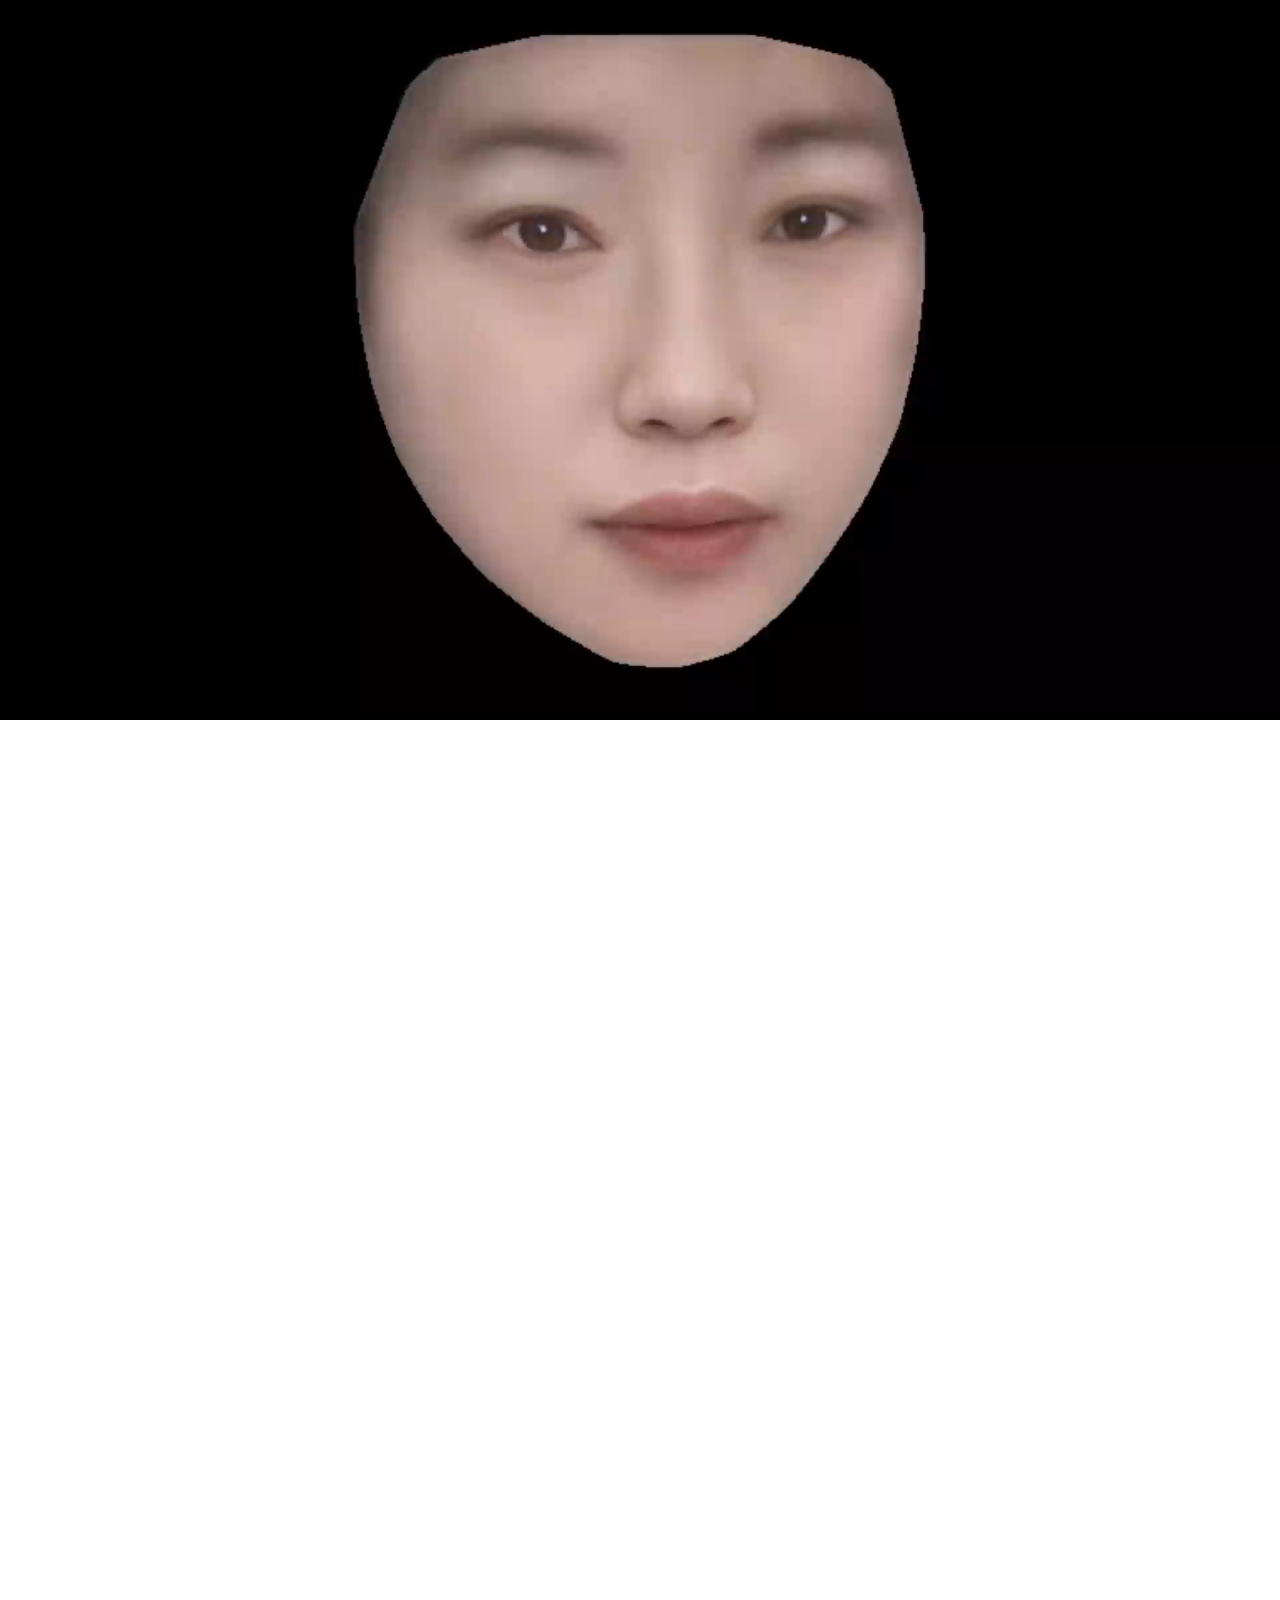
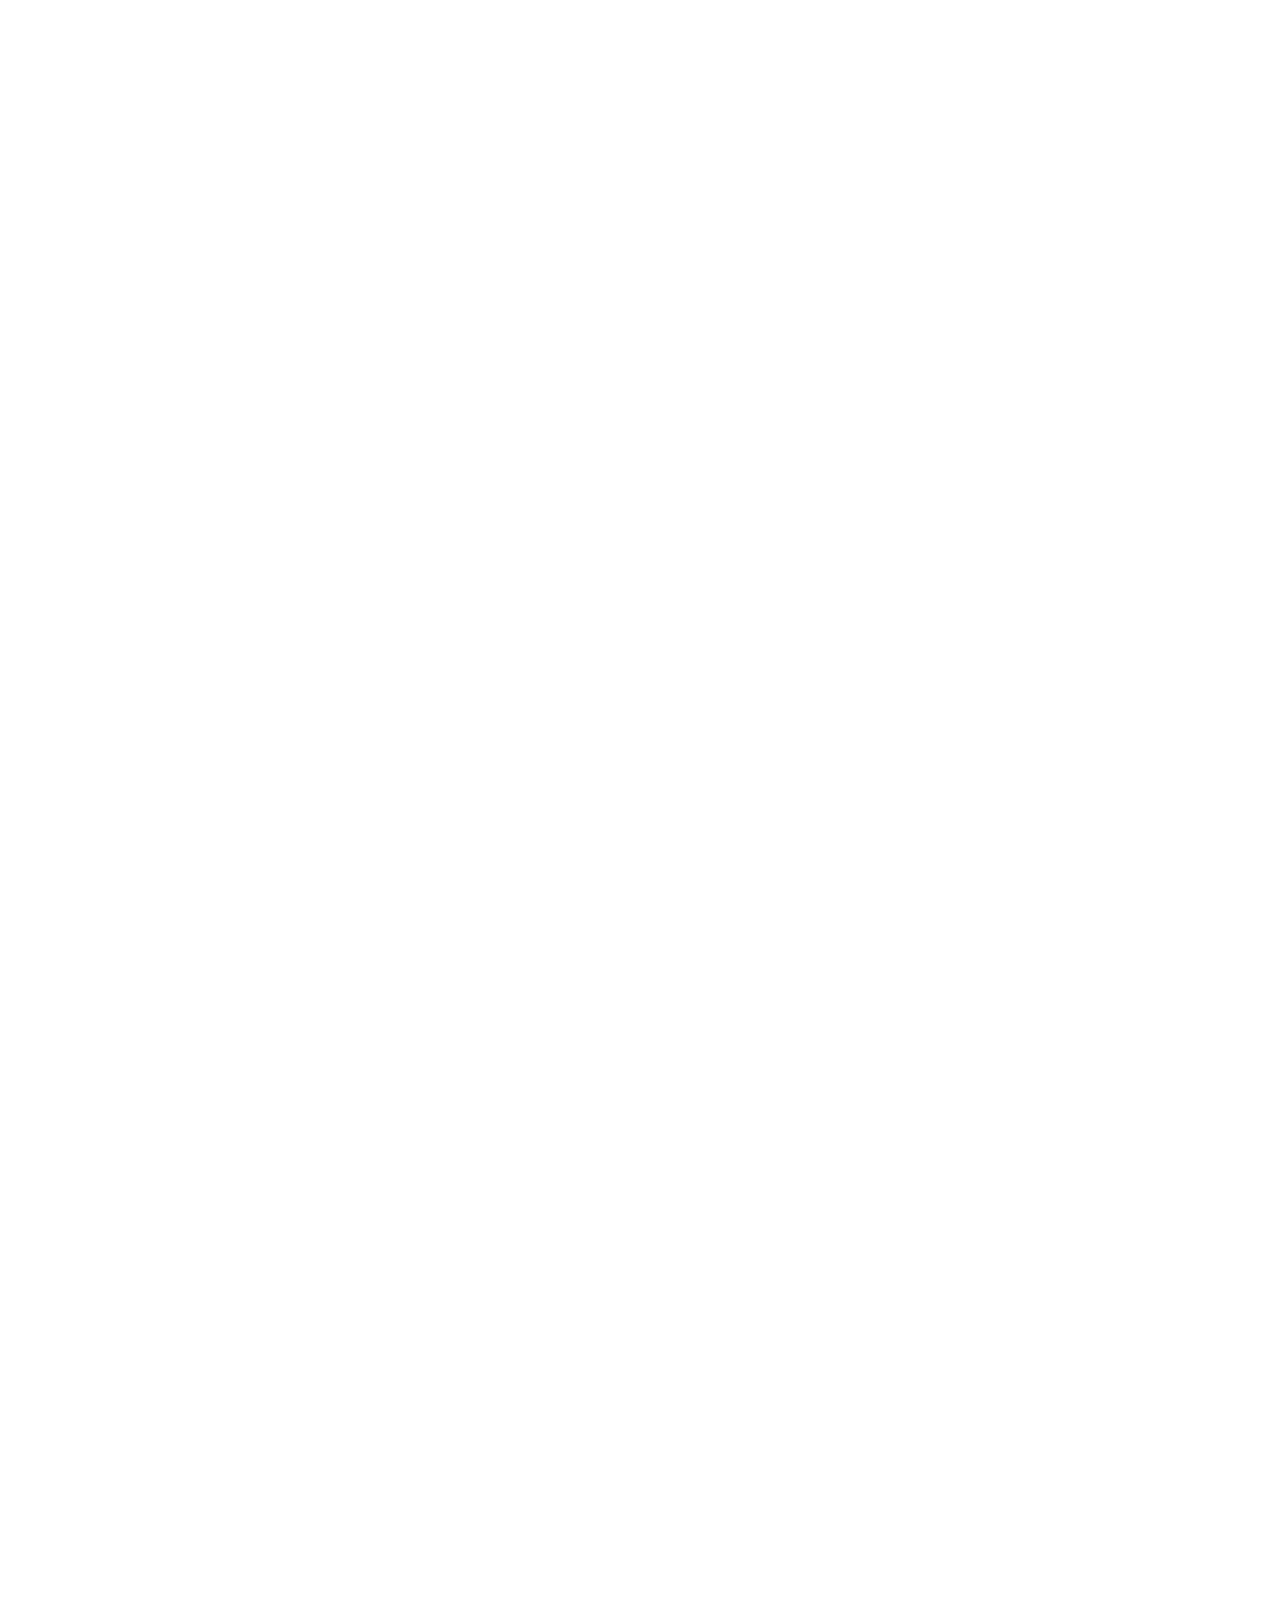
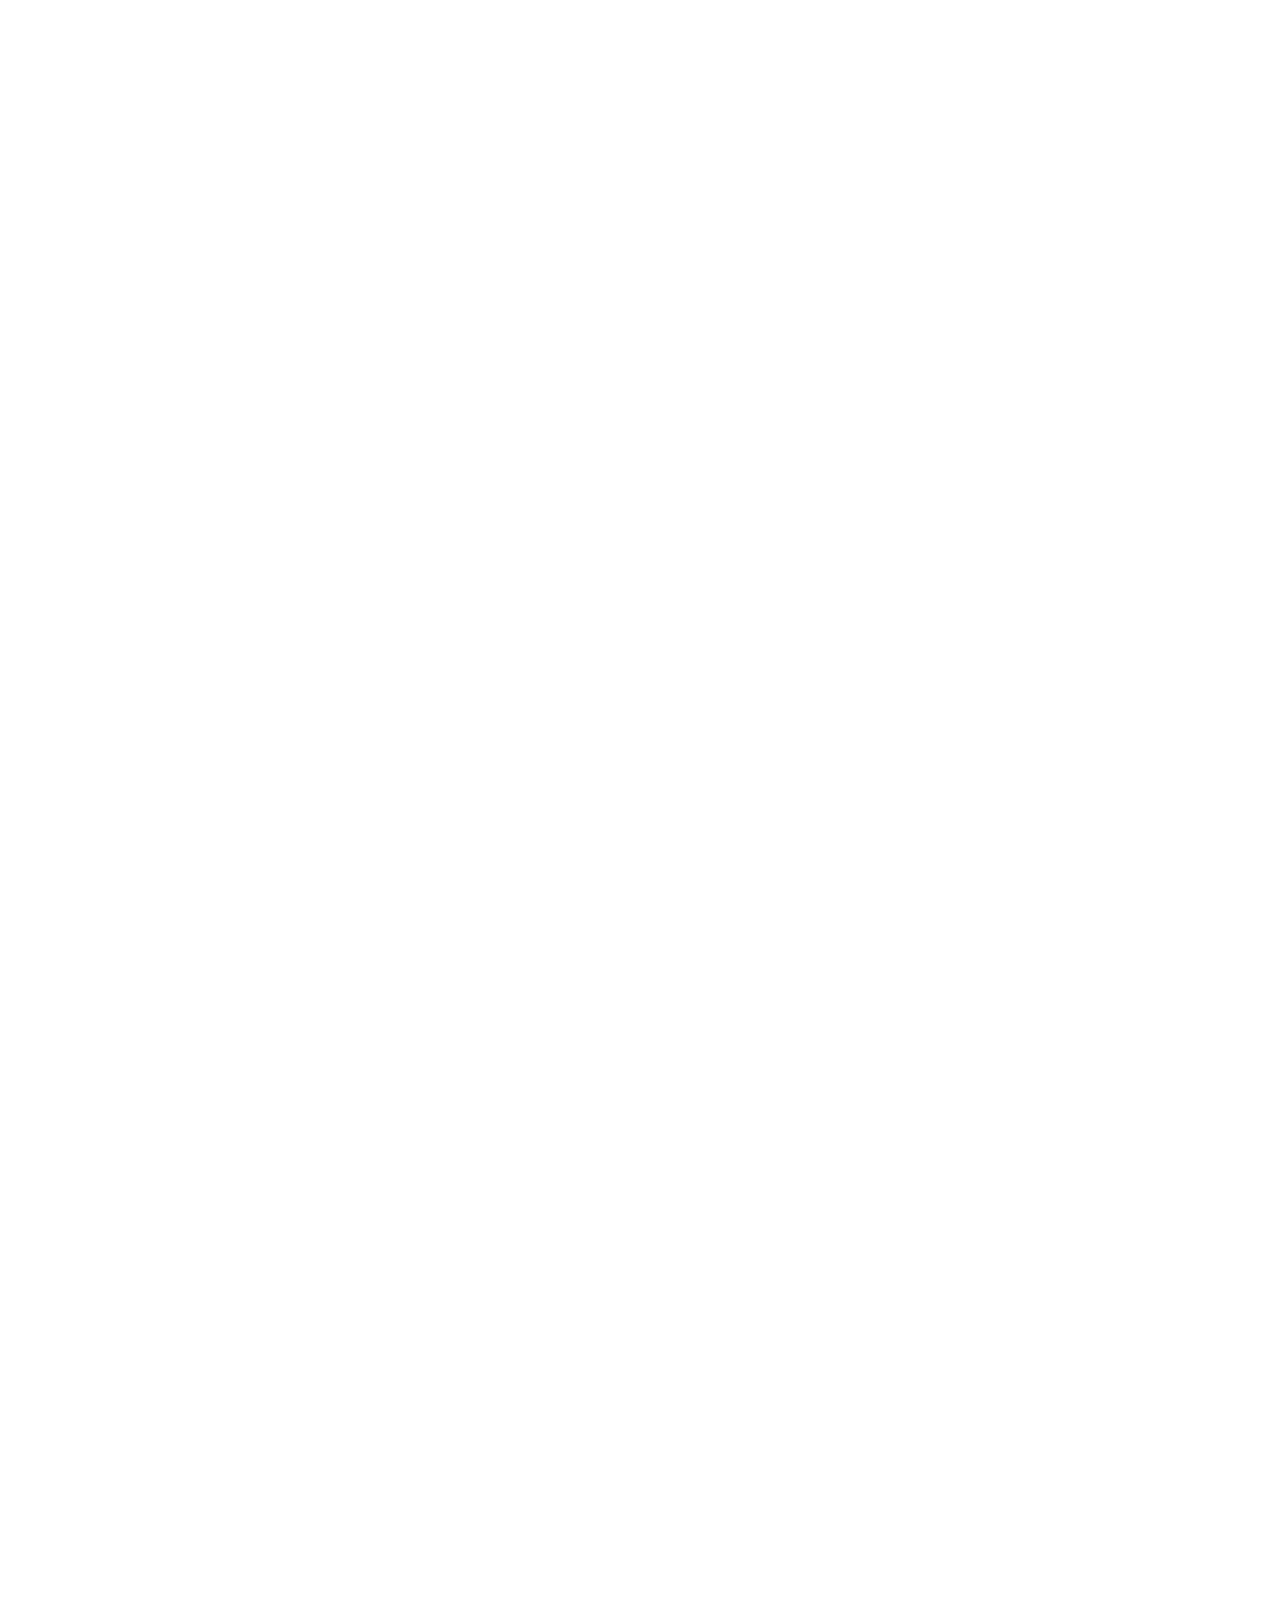
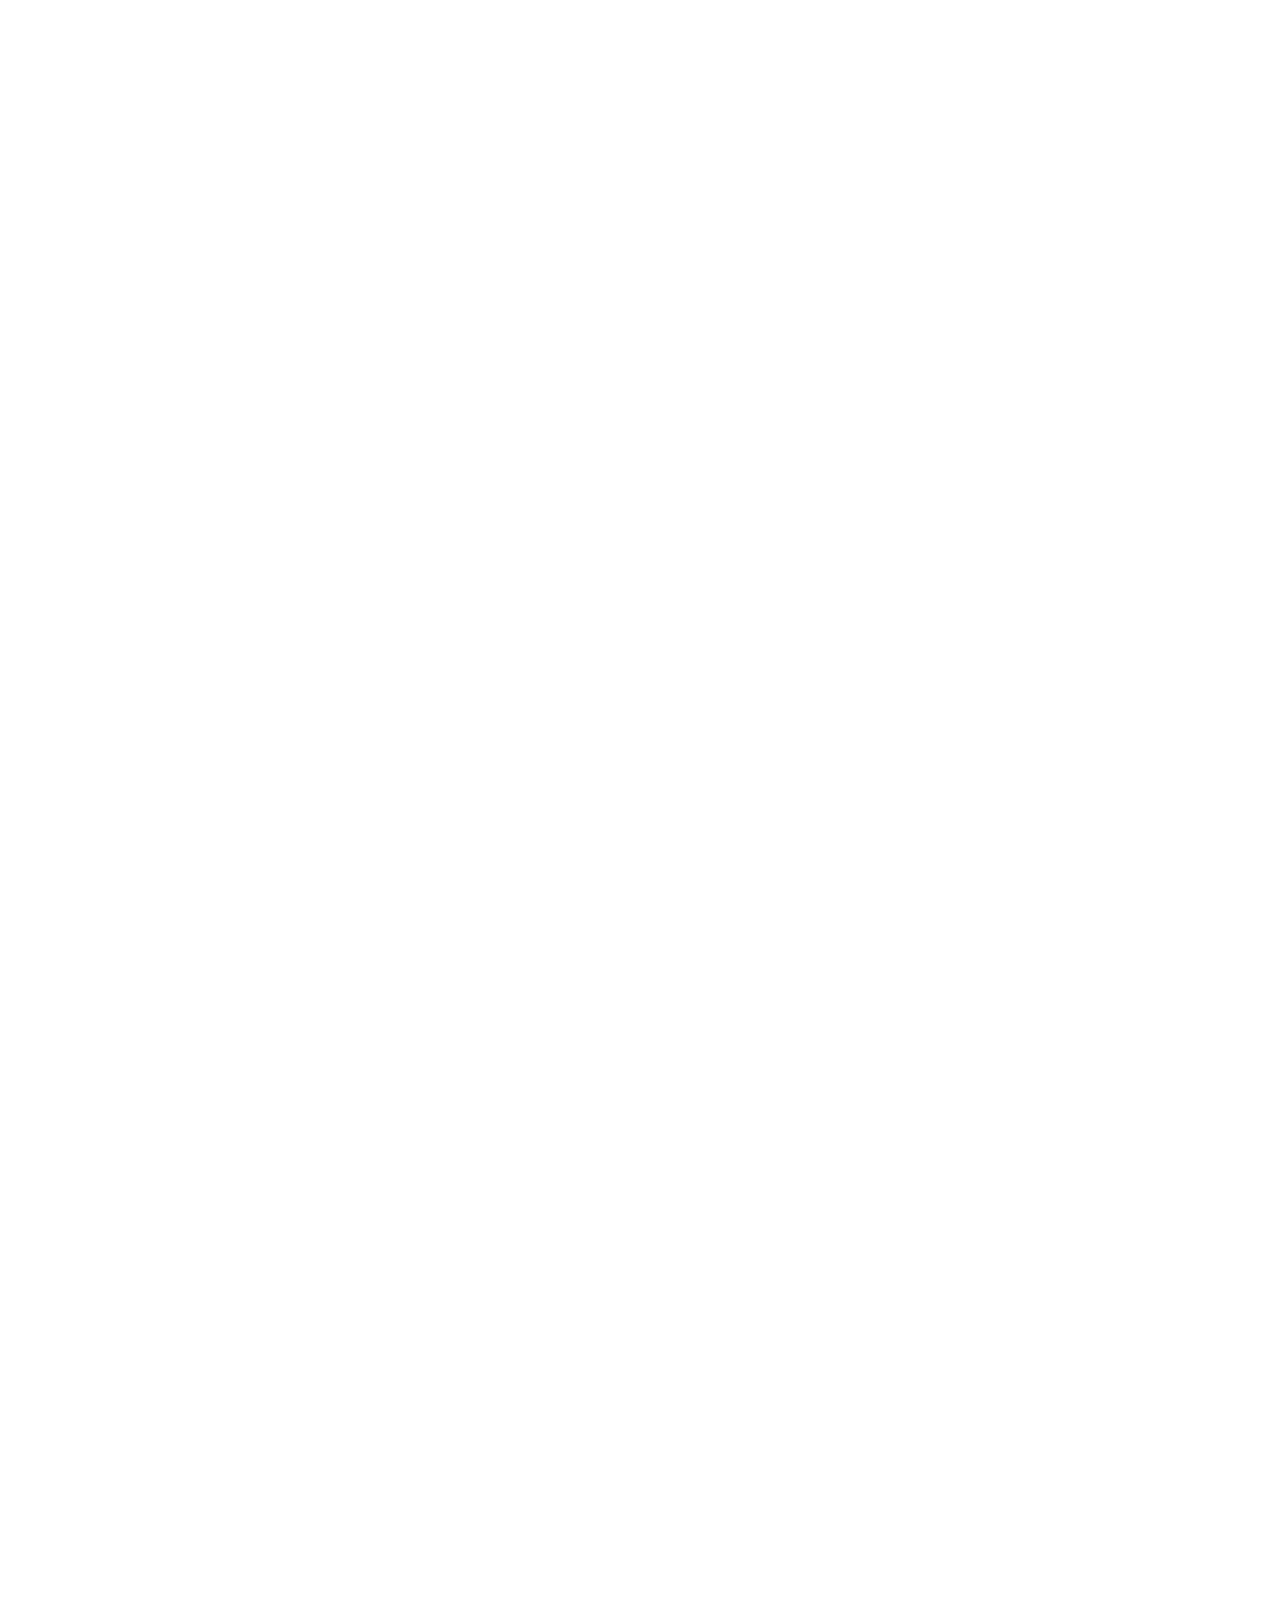
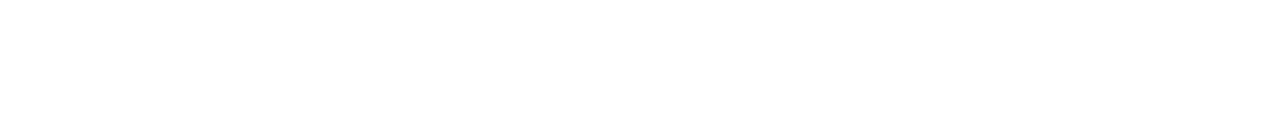
==== 2dvideoviewer.html @ 5faf3e52 "create new project" ====
﻿<!DOCTYPE html>

<html lang="en" xmlns="http://www.w3.org/1999/xhtml">
<head>
    <meta charset="UTF-8">
    <style>
        
        #set-height {
            display: block;
        }

        #v0 {
            position: fixed;
            top: 0;
            left: 0;
            width: 100%;
        }

        /* Hiding scrollbar for IE, Edge and Firefox */
        #v0 {
          
        }

        /* Hiding scrollbar for Chrome, Safari and Opera */
        p font-family helvetica {
            font-size: 24px;
        }

        body {
            scrollbar-width: none; /* Firefox */
            -ms-overflow-style: none; /* IE and Edge */
        }
        body::-webkit-scrollbar {
            display: none;
        }
    </style>

    <script>
        window.console = window.console || function (t) { };
    </script>
    <script>
        if (document.location.search.match(/type=embed/gi)) {
            window.parent.postMessage("resize", "*");
        }
    </script>


</head>
<body translate="no">
    <div id="set-height" style="height: 8357px; overflow: hidden; overflow-x: hidden; overflow-Y: hidden;"></div>
    <p id="time"></p>
    <video id="v0" tabindex="0" autobuffer="autobuffer" preload="preload">
        <source type="video/mp4; codecs=&quot;avc1.42E01E, mp4a.40.2&quot;" src="video/Remap.mp4">
    </video>



    <script src="https://cpwebassets.codepen.io/assets/common/stopExecutionOnTimeout-2c7831bb44f98c1391d6a4ffda0e1fd302503391ca806e7fcc7b9b87197aec26.js"></script>


    <script id="rendered-js">
        var frameNumber = 0, // start video at frame 0
            // lower numbers = faster playback
            playbackConst = 500,
            // get page height from video duration
            setHeight = document.getElementById("set-height"),
            // select video element
            vid = document.getElementById('v0');

        // dynamically set the page height according to video length
        vid.addEventListener('loadedmetadata', function () {
            setHeight.style.height = Math.floor(vid.duration) * playbackConst + "px";
        });

        // Use requestAnimationFrame for smooth playback
        function scrollPlay() {
            var renderLoop = function () {
                requestAnimationFrame(function () {
                    vid.currentTime = window.pageYOffset / playbackConst;
                    renderLoop();
                });
            };
            renderLoop();

            //var frameNumber = window.pageYOffset / playbackConst;
            //vid.currentTime = frameNumber;
            //window.requestAnimationFrame(scrollPlay);
        }

        window.requestAnimationFrame(scrollPlay);
                //# sourceURL=pen.js
    </script>

</body>
</html>
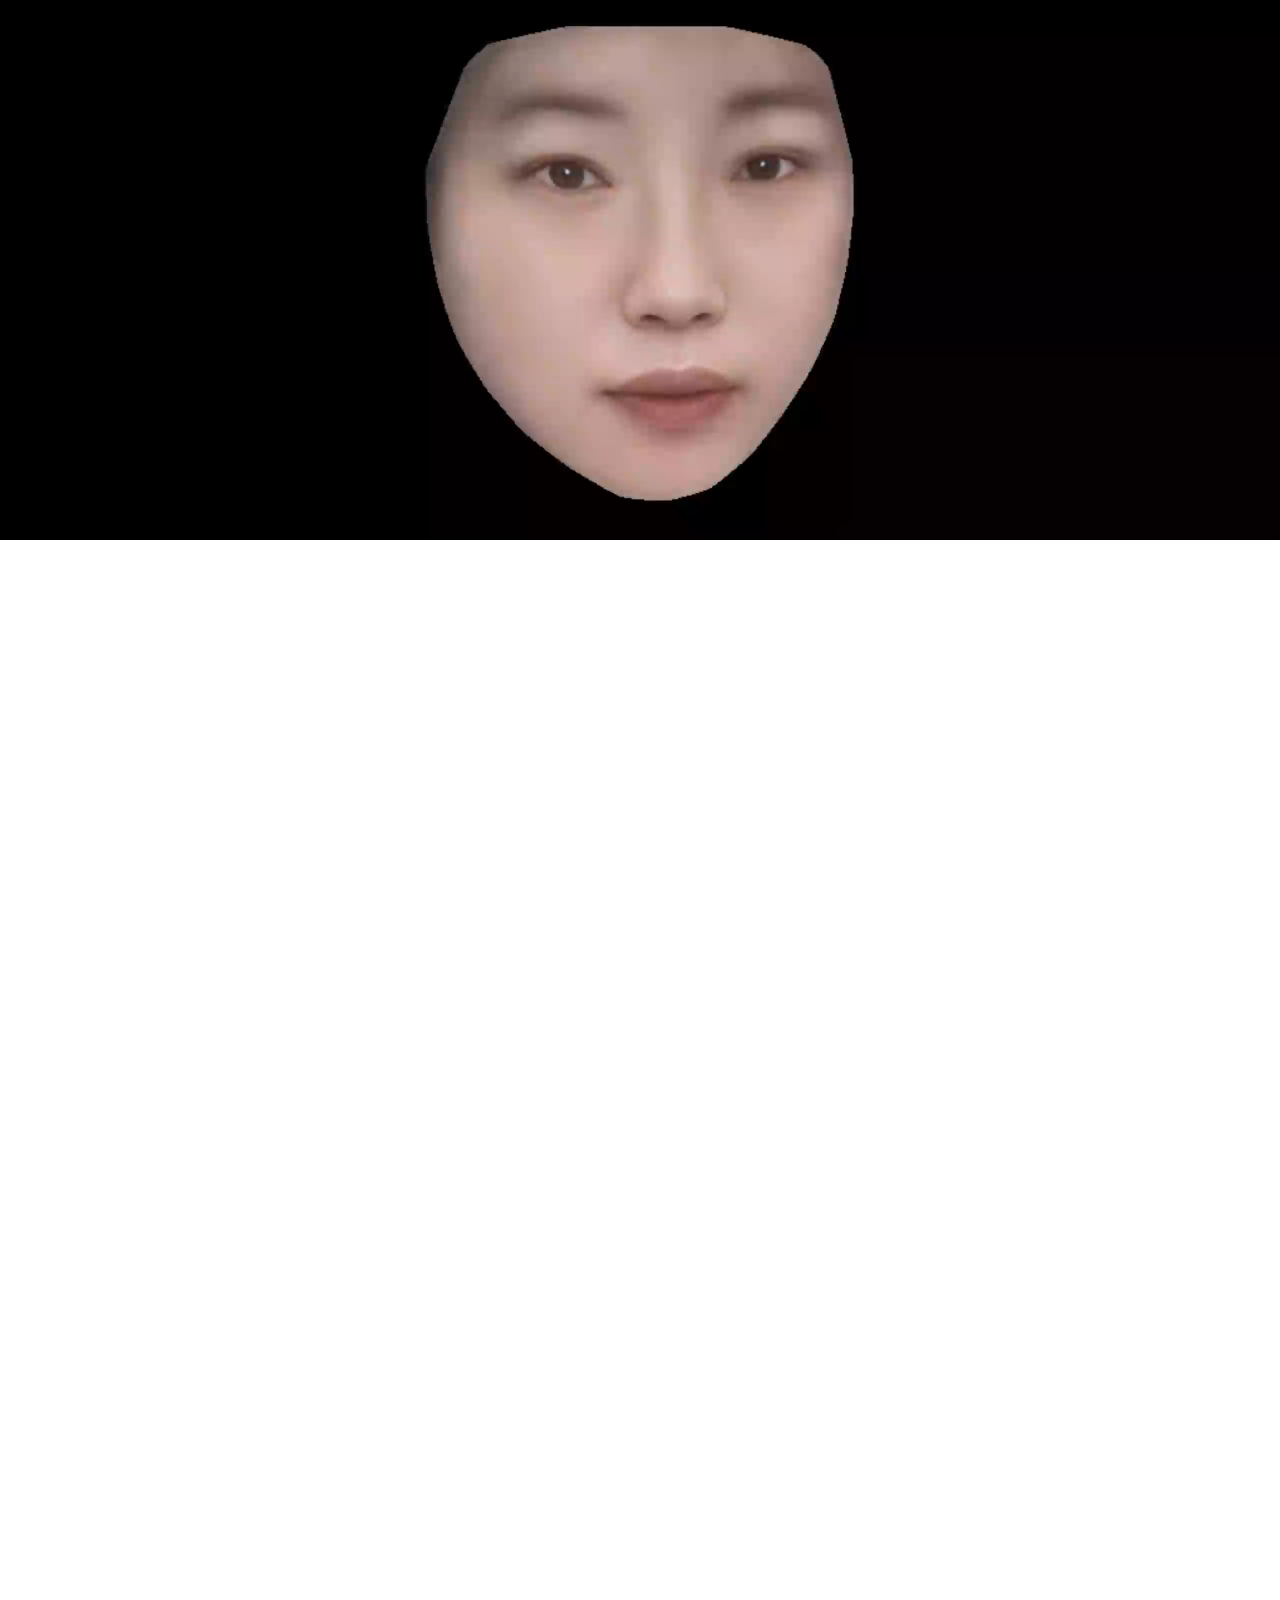
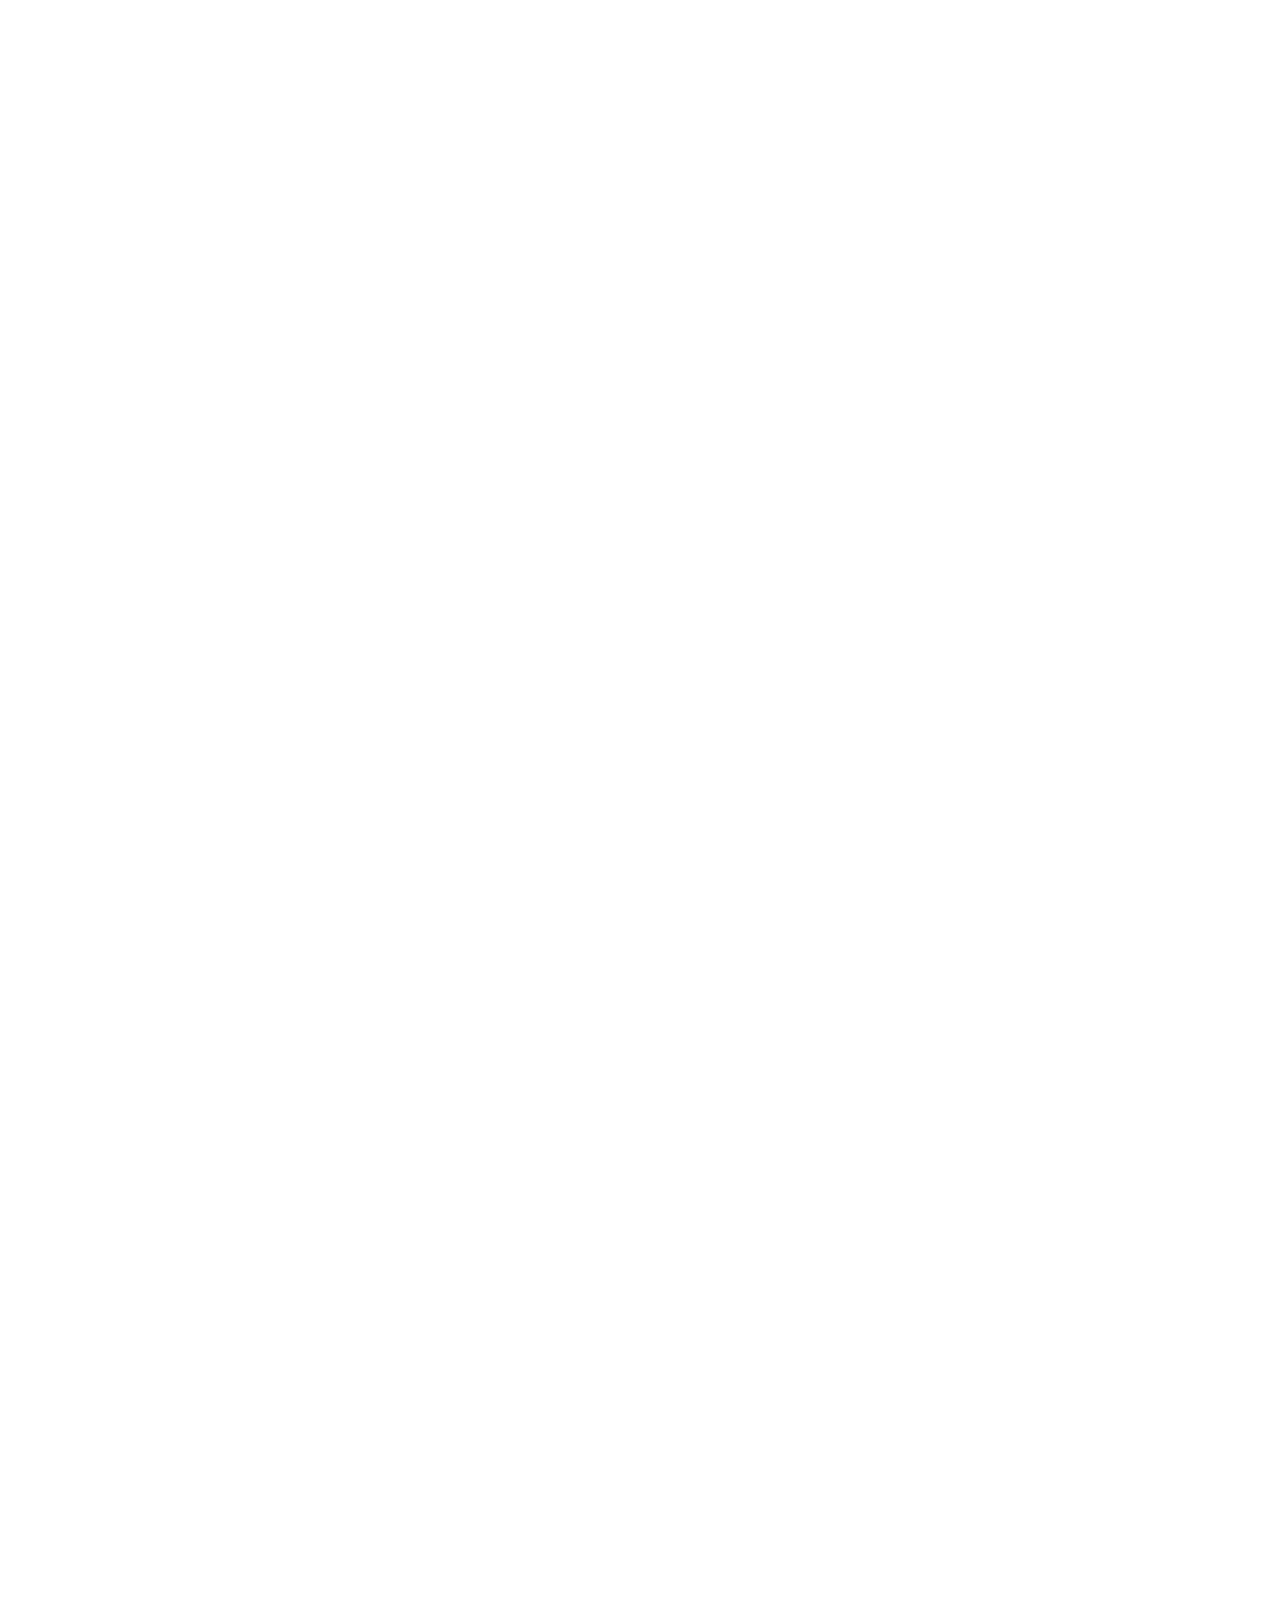
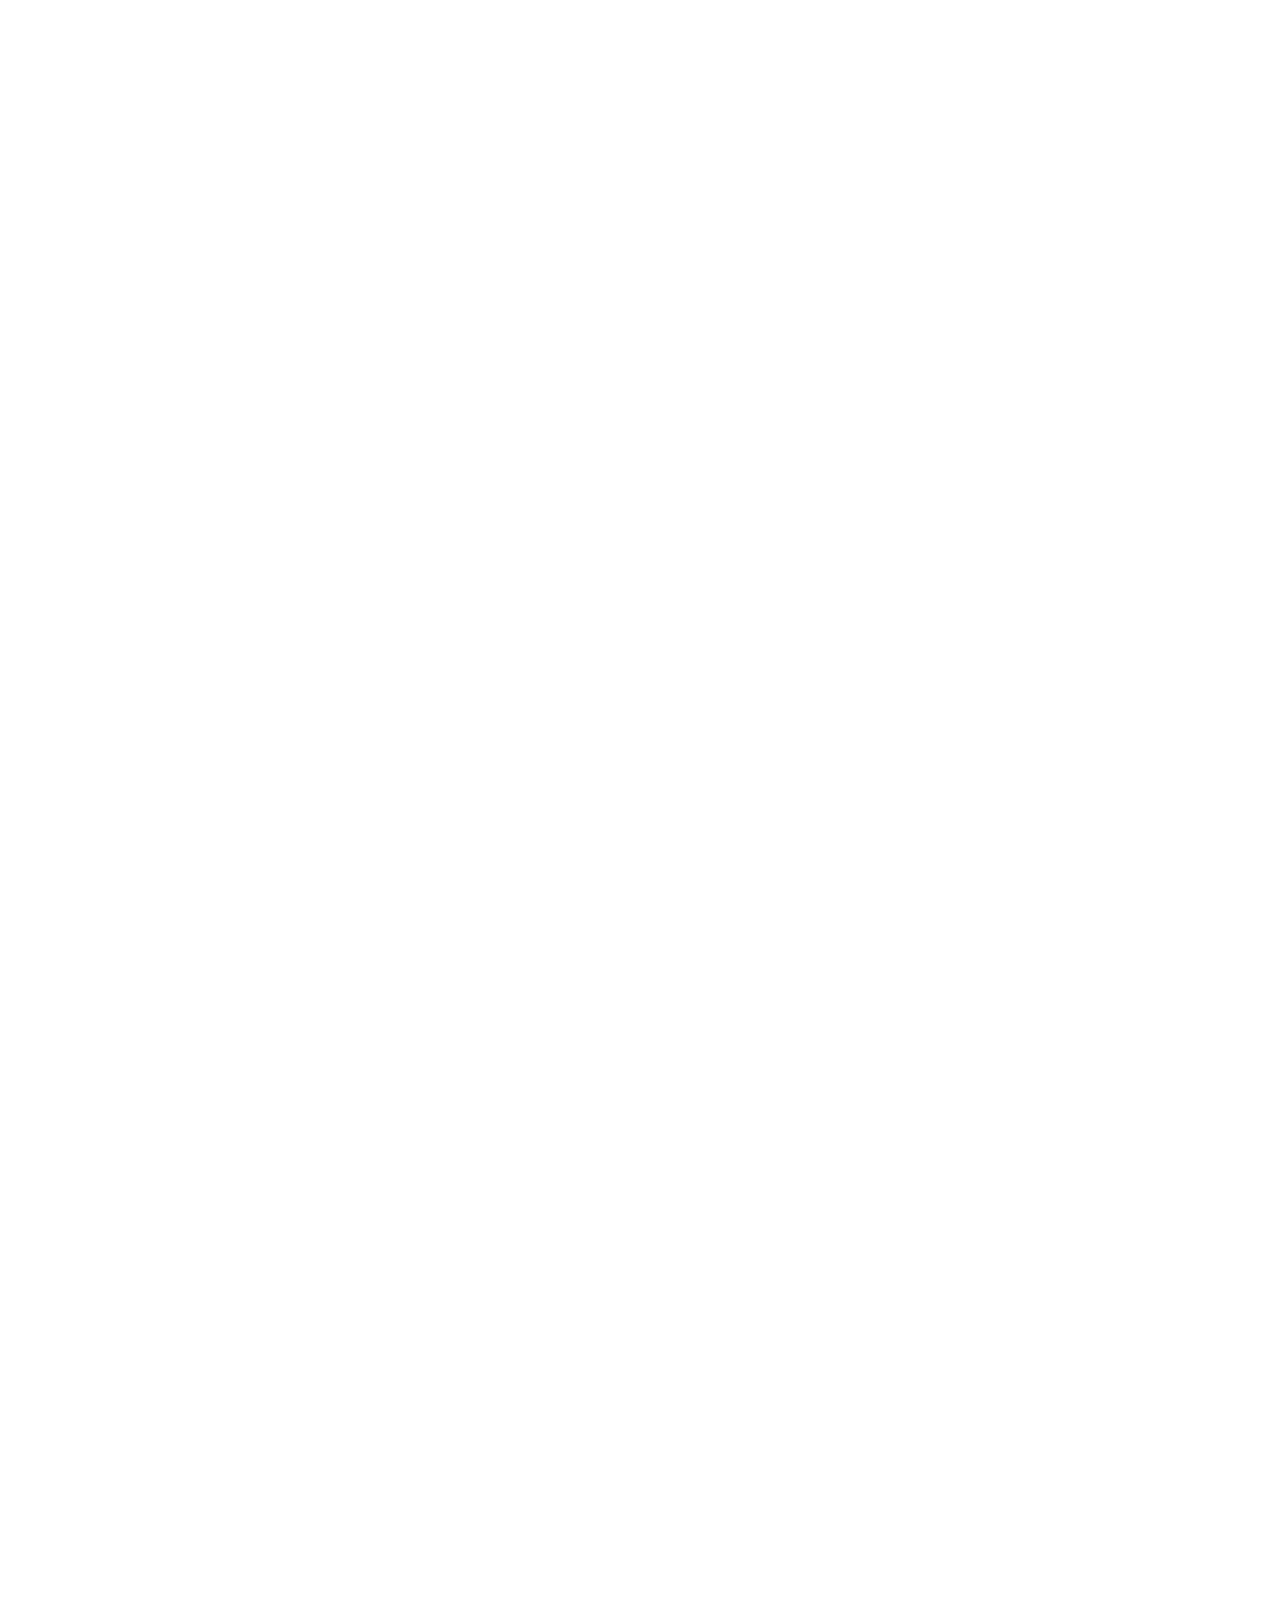
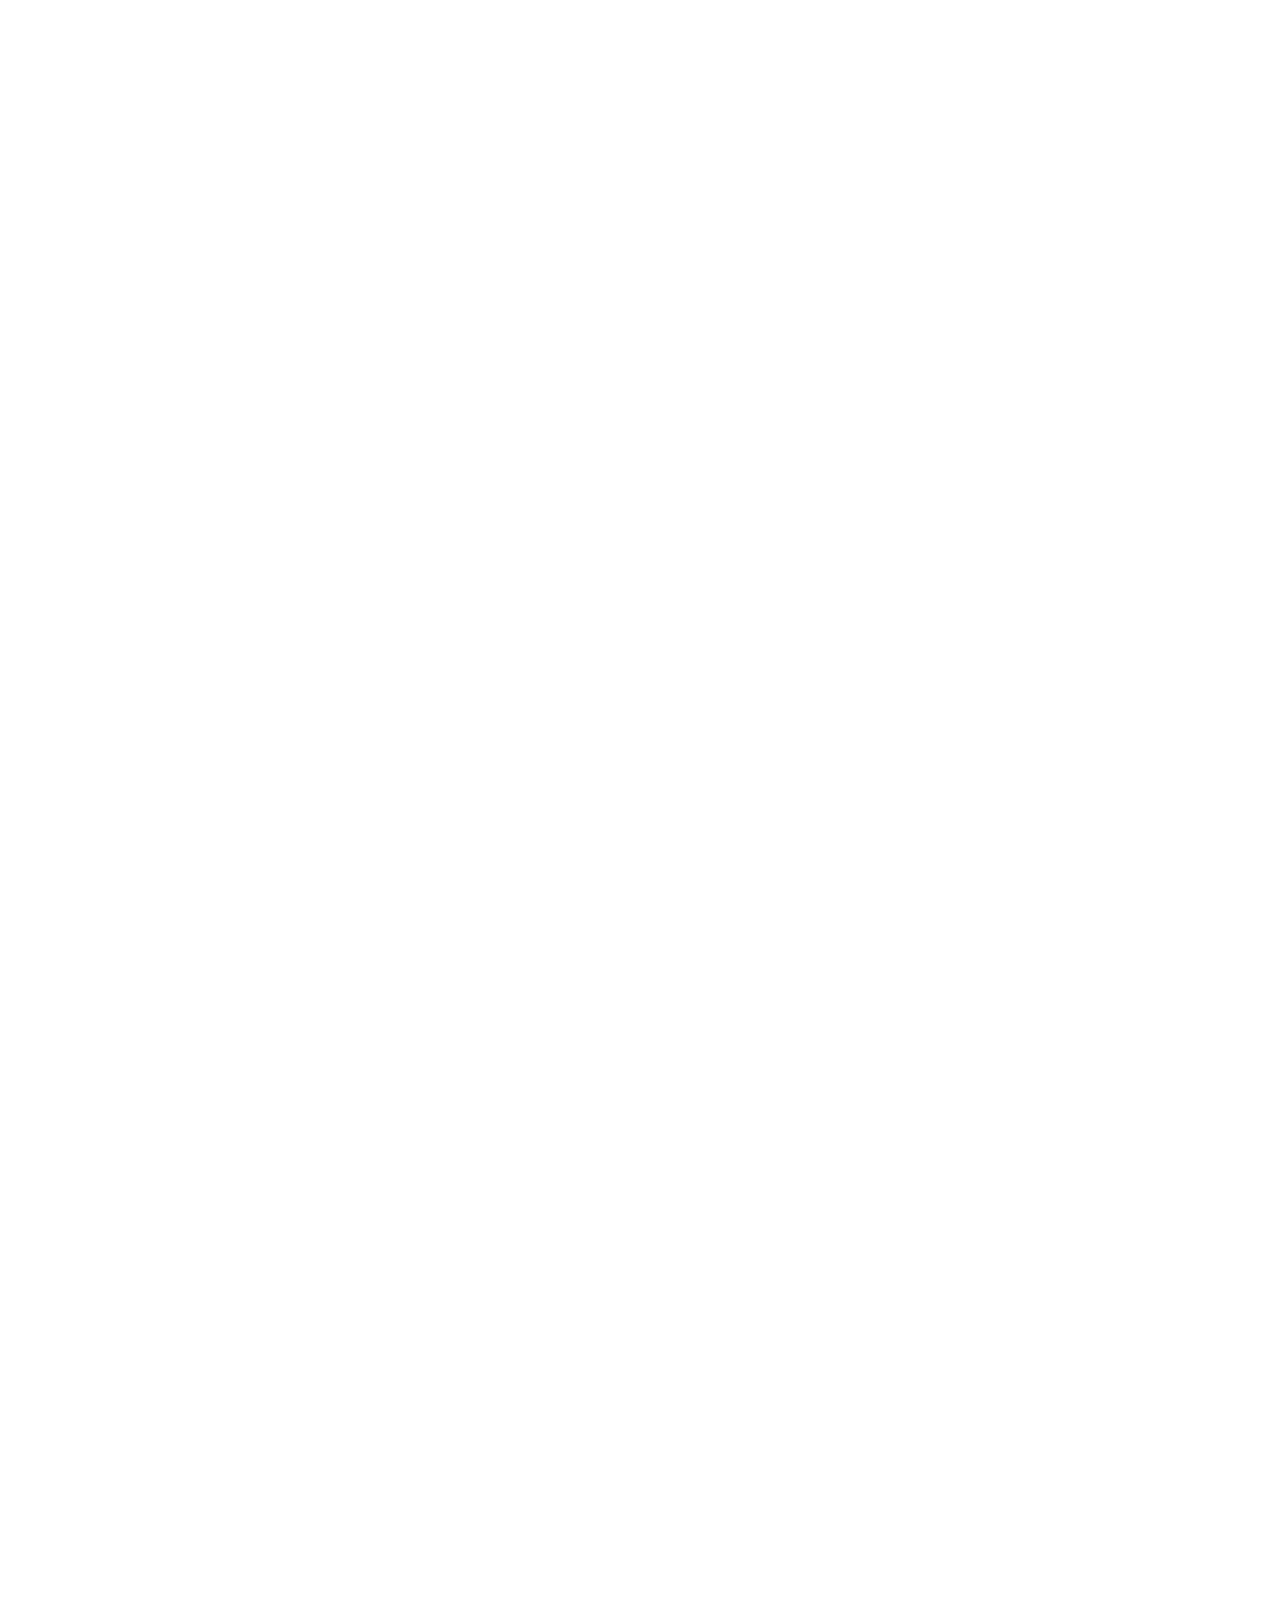
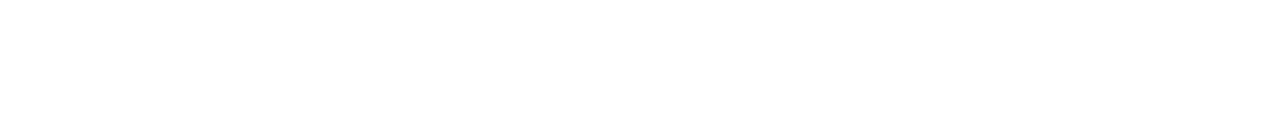
==== commit 65862fee: "modifying" ====
--- a/2dvideoviewer.html
+++ b/2dvideoviewer.html
@@ -50,7 +50,7 @@
     <div id="set-height" style="height: 8357px; overflow: hidden; overflow-x: hidden; overflow-Y: hidden;"></div>
     <p id="time"></p>
     <video id="v0" tabindex="0" autobuffer="autobuffer" preload="preload">
-        <source type="video/mp4; codecs=&quot;avc1.42E01E, mp4a.40.2&quot;" src="video/Remap.mp4">
+        <source type="video/mp4; codecs=&quot;avc1.42E01E, mp4a.40.2&quot;" src="video/Remap1.mp4">
     </video>
 
 
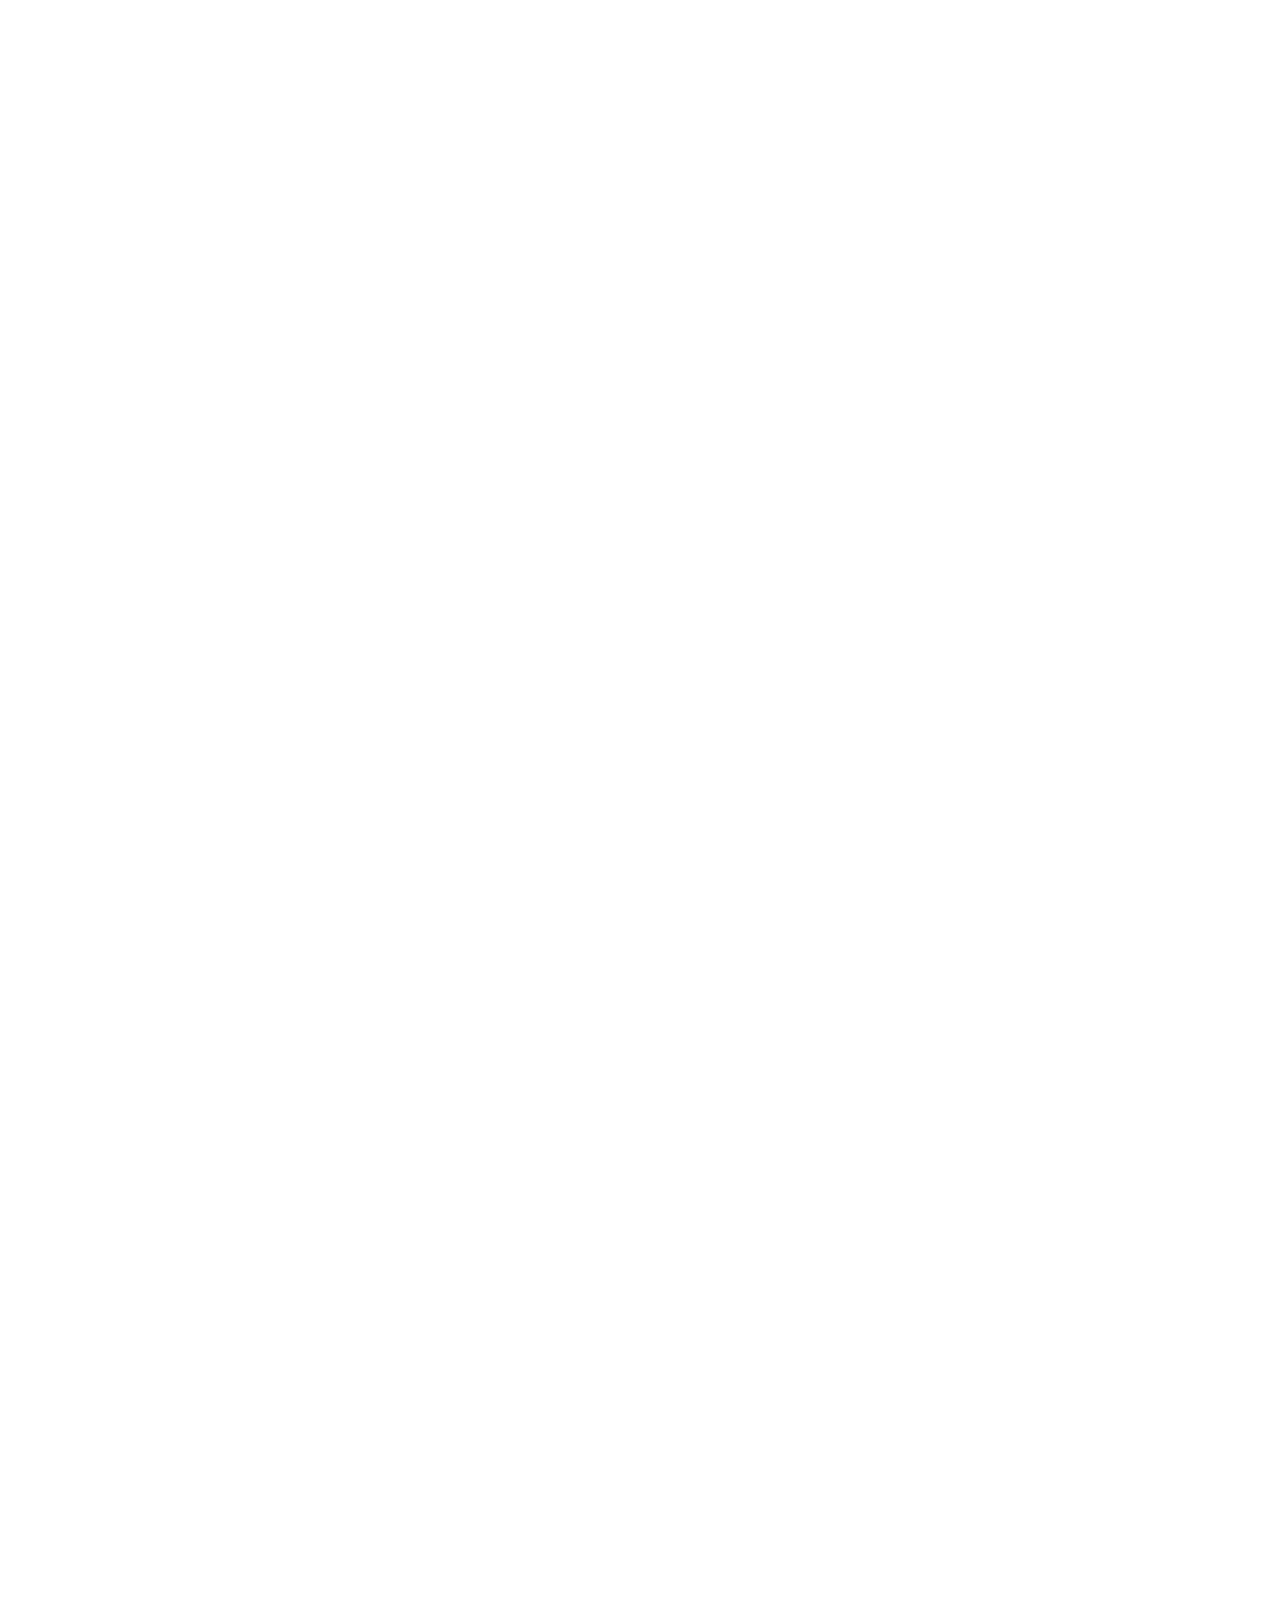
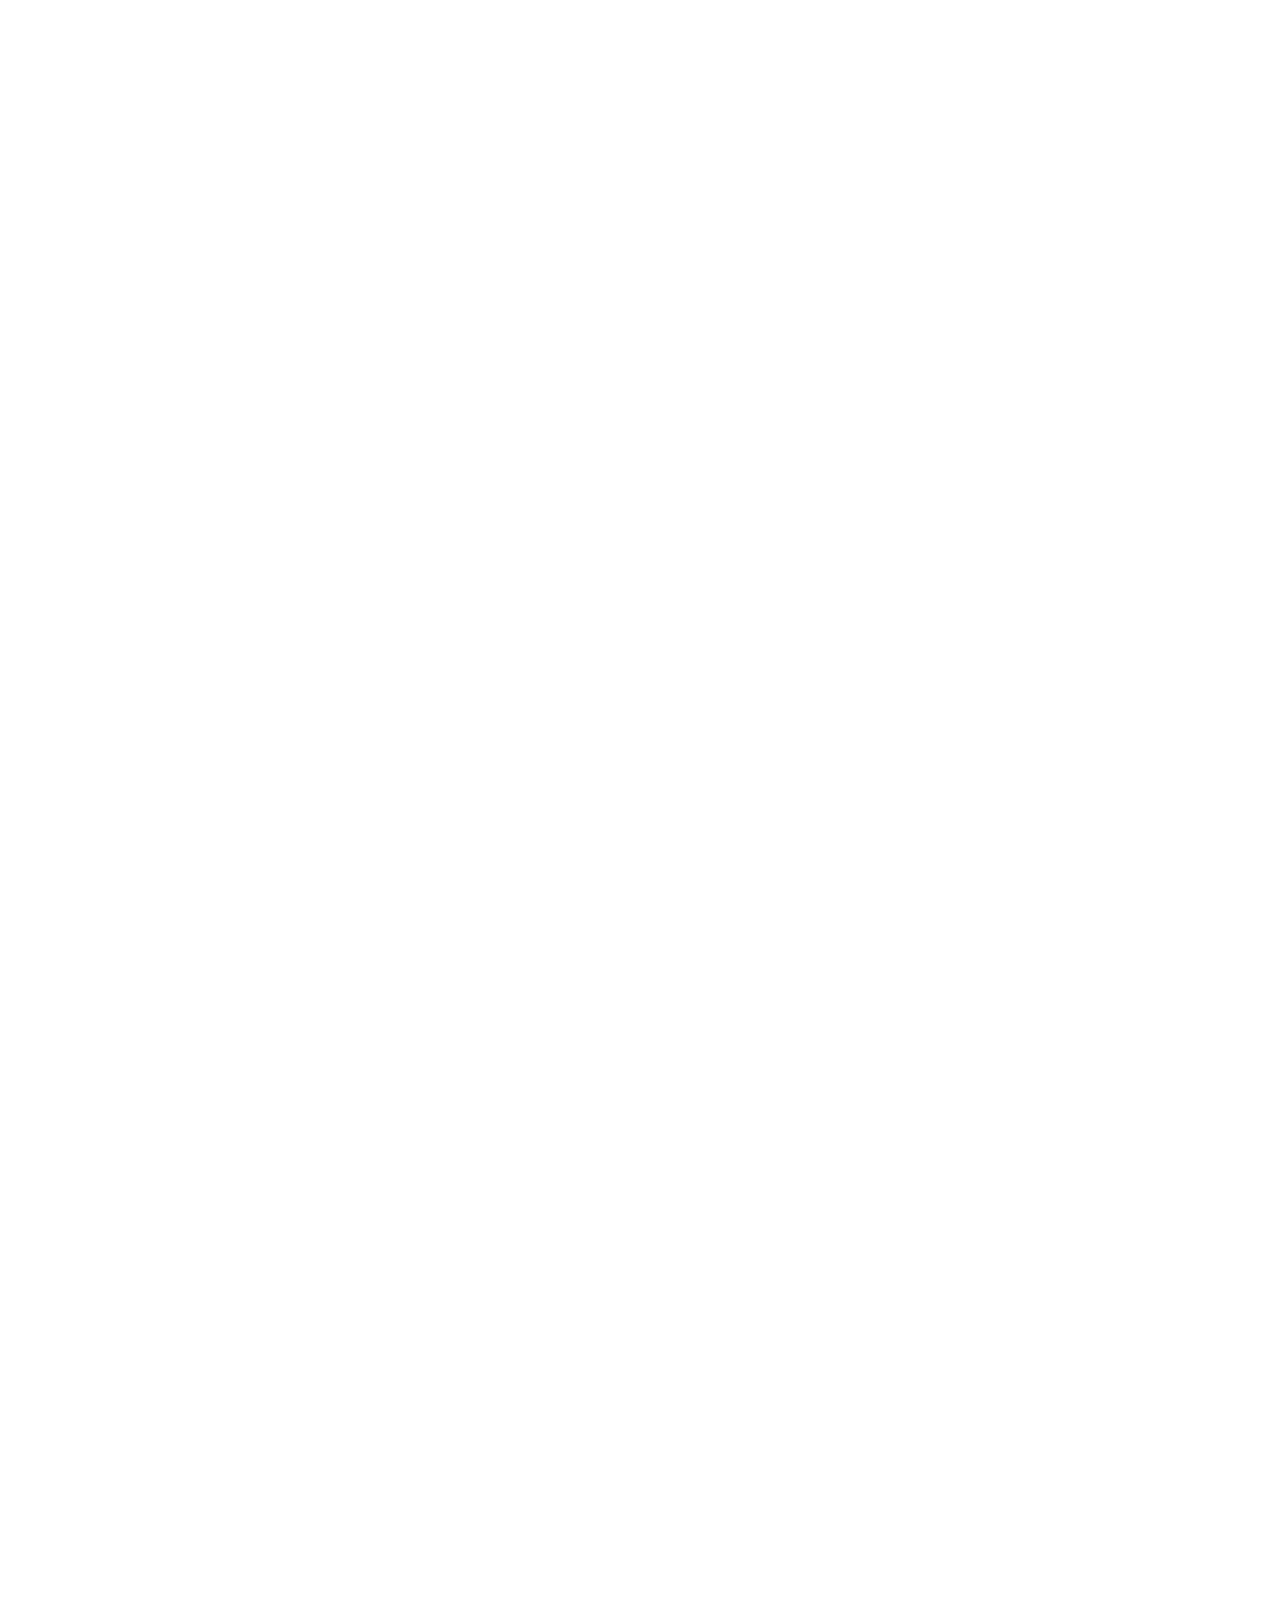
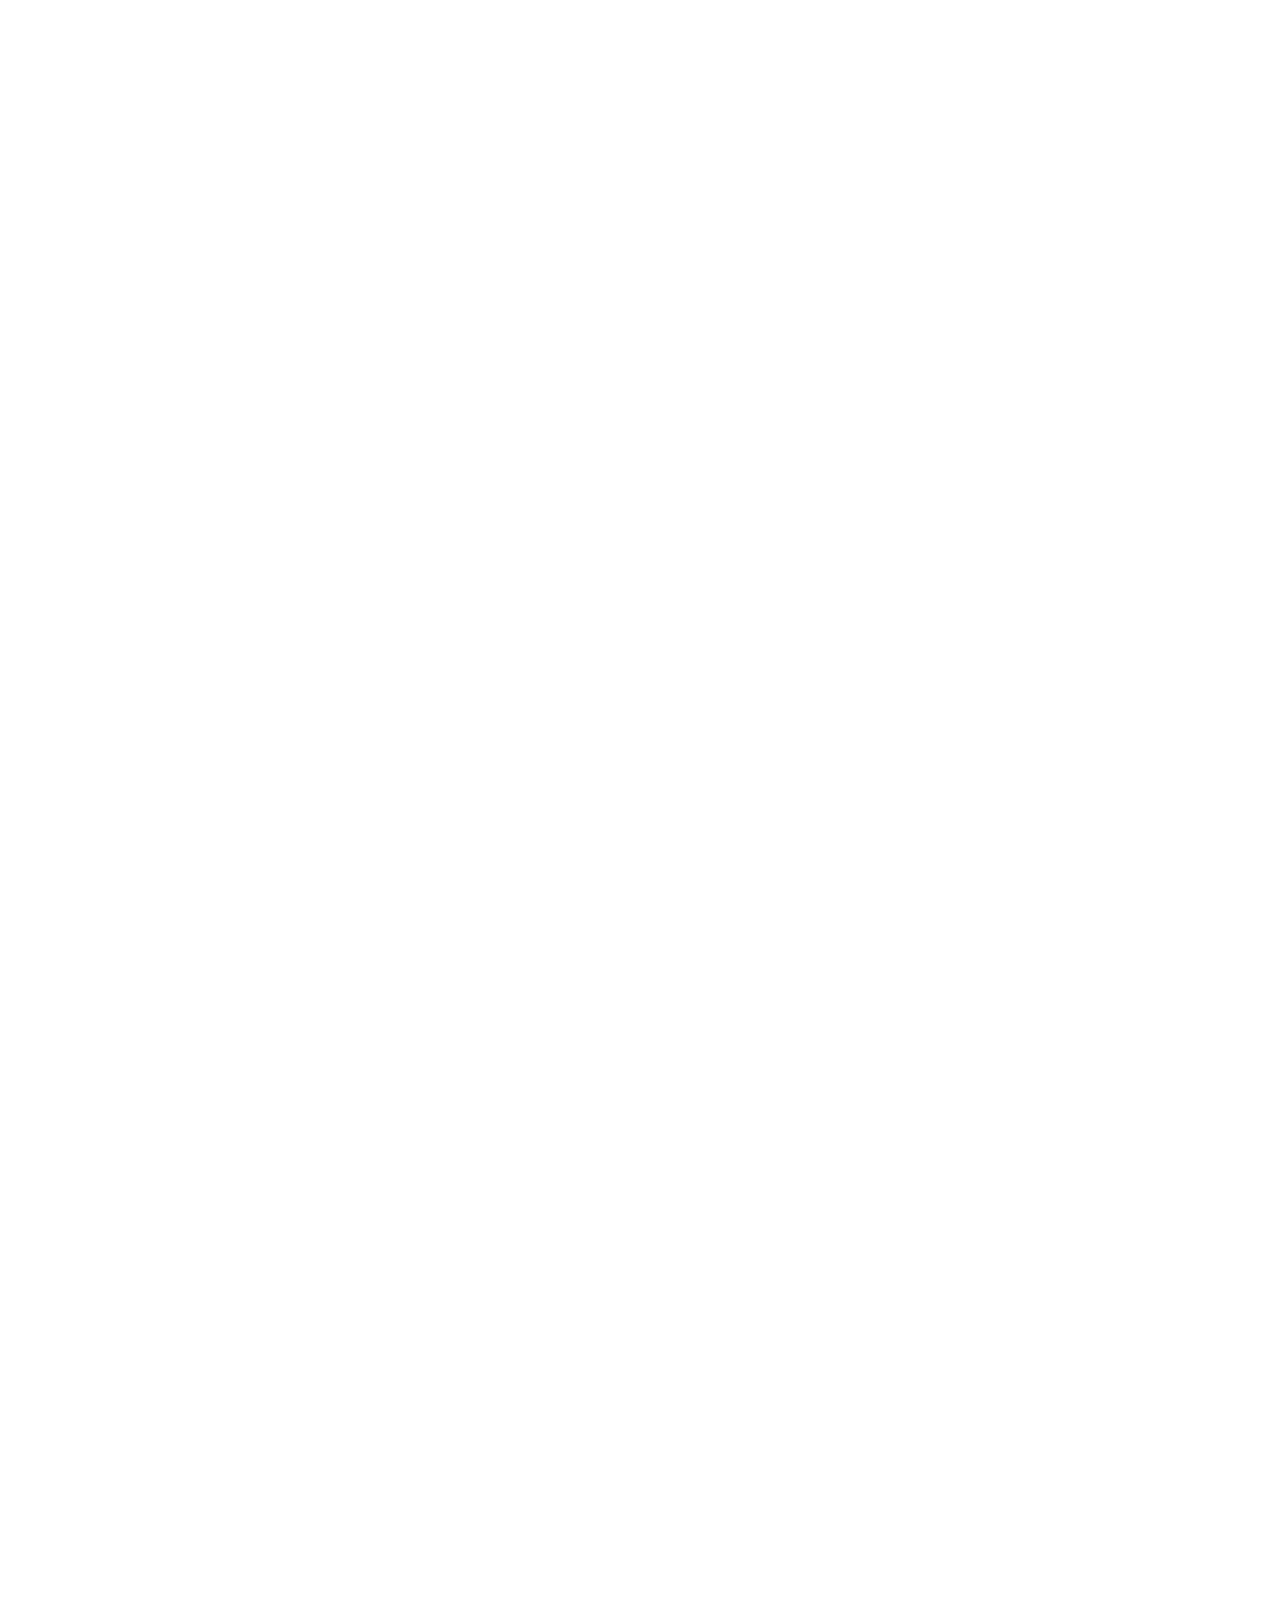
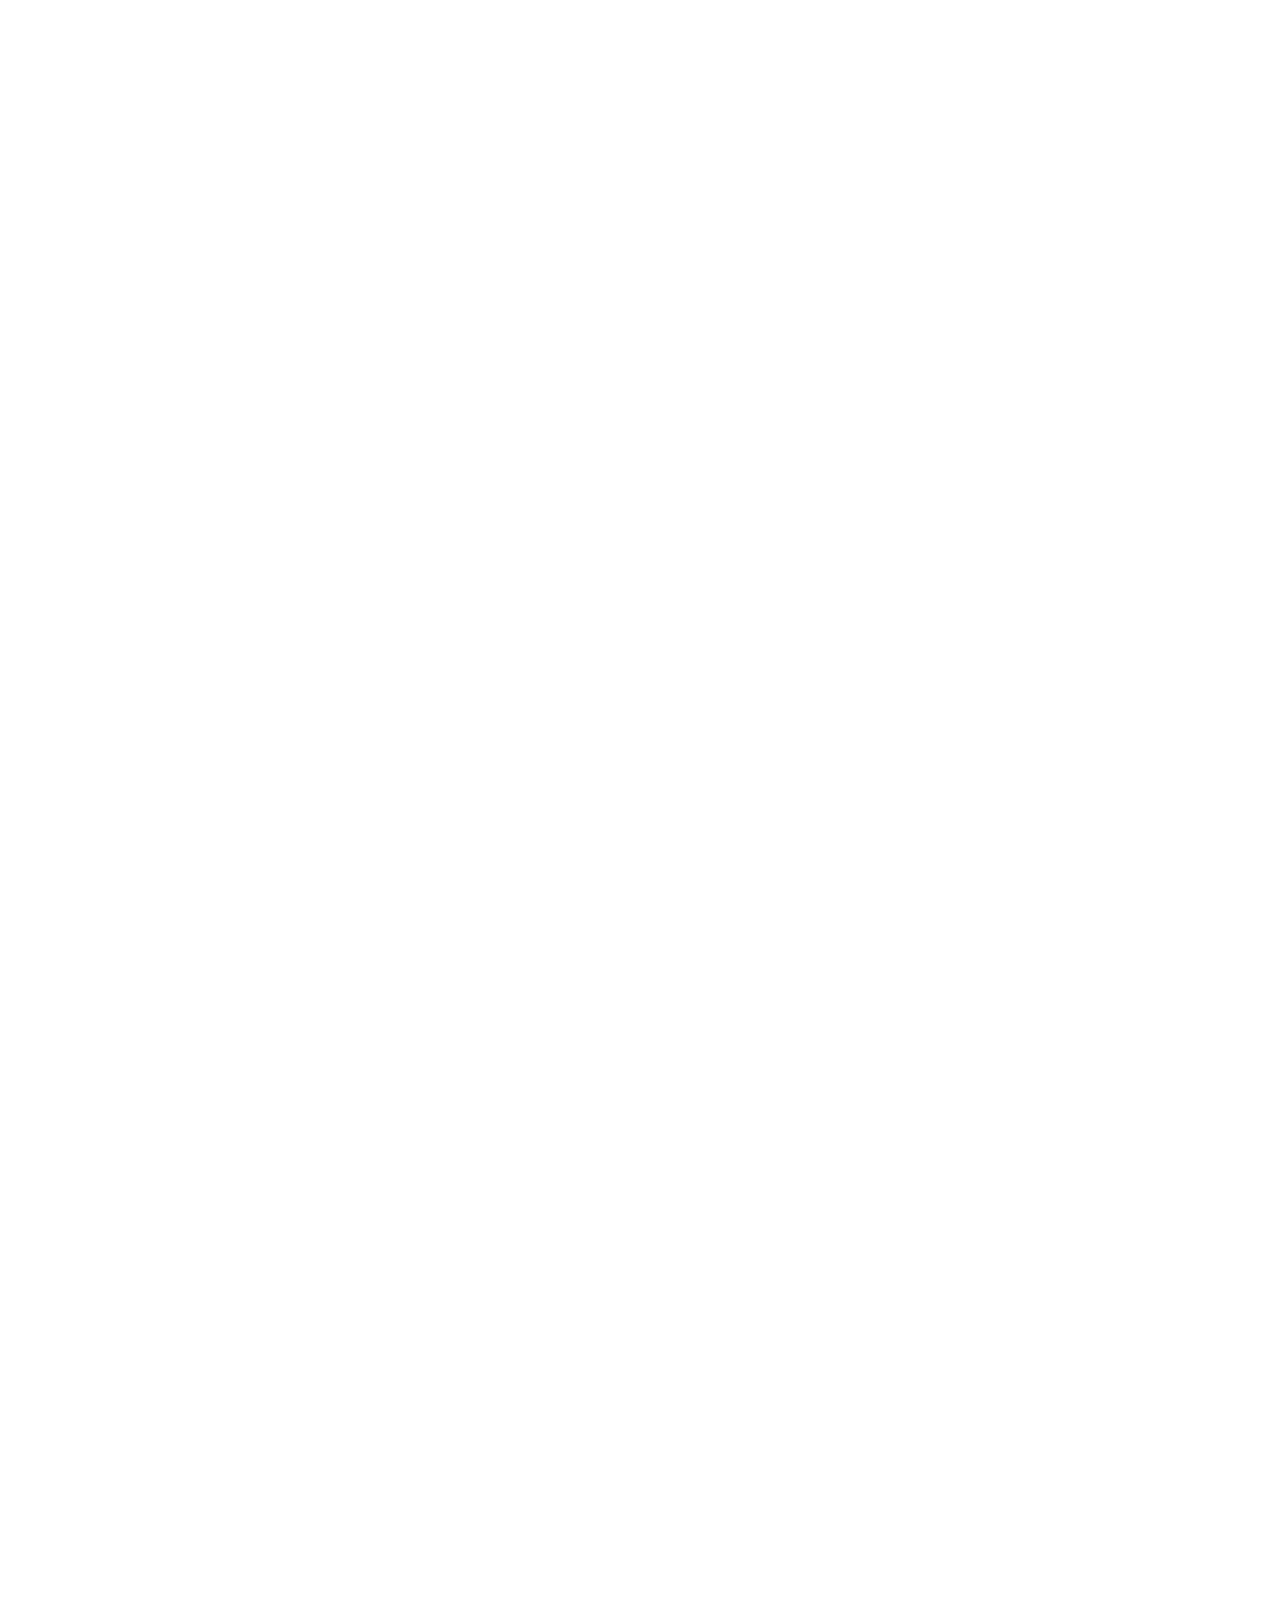
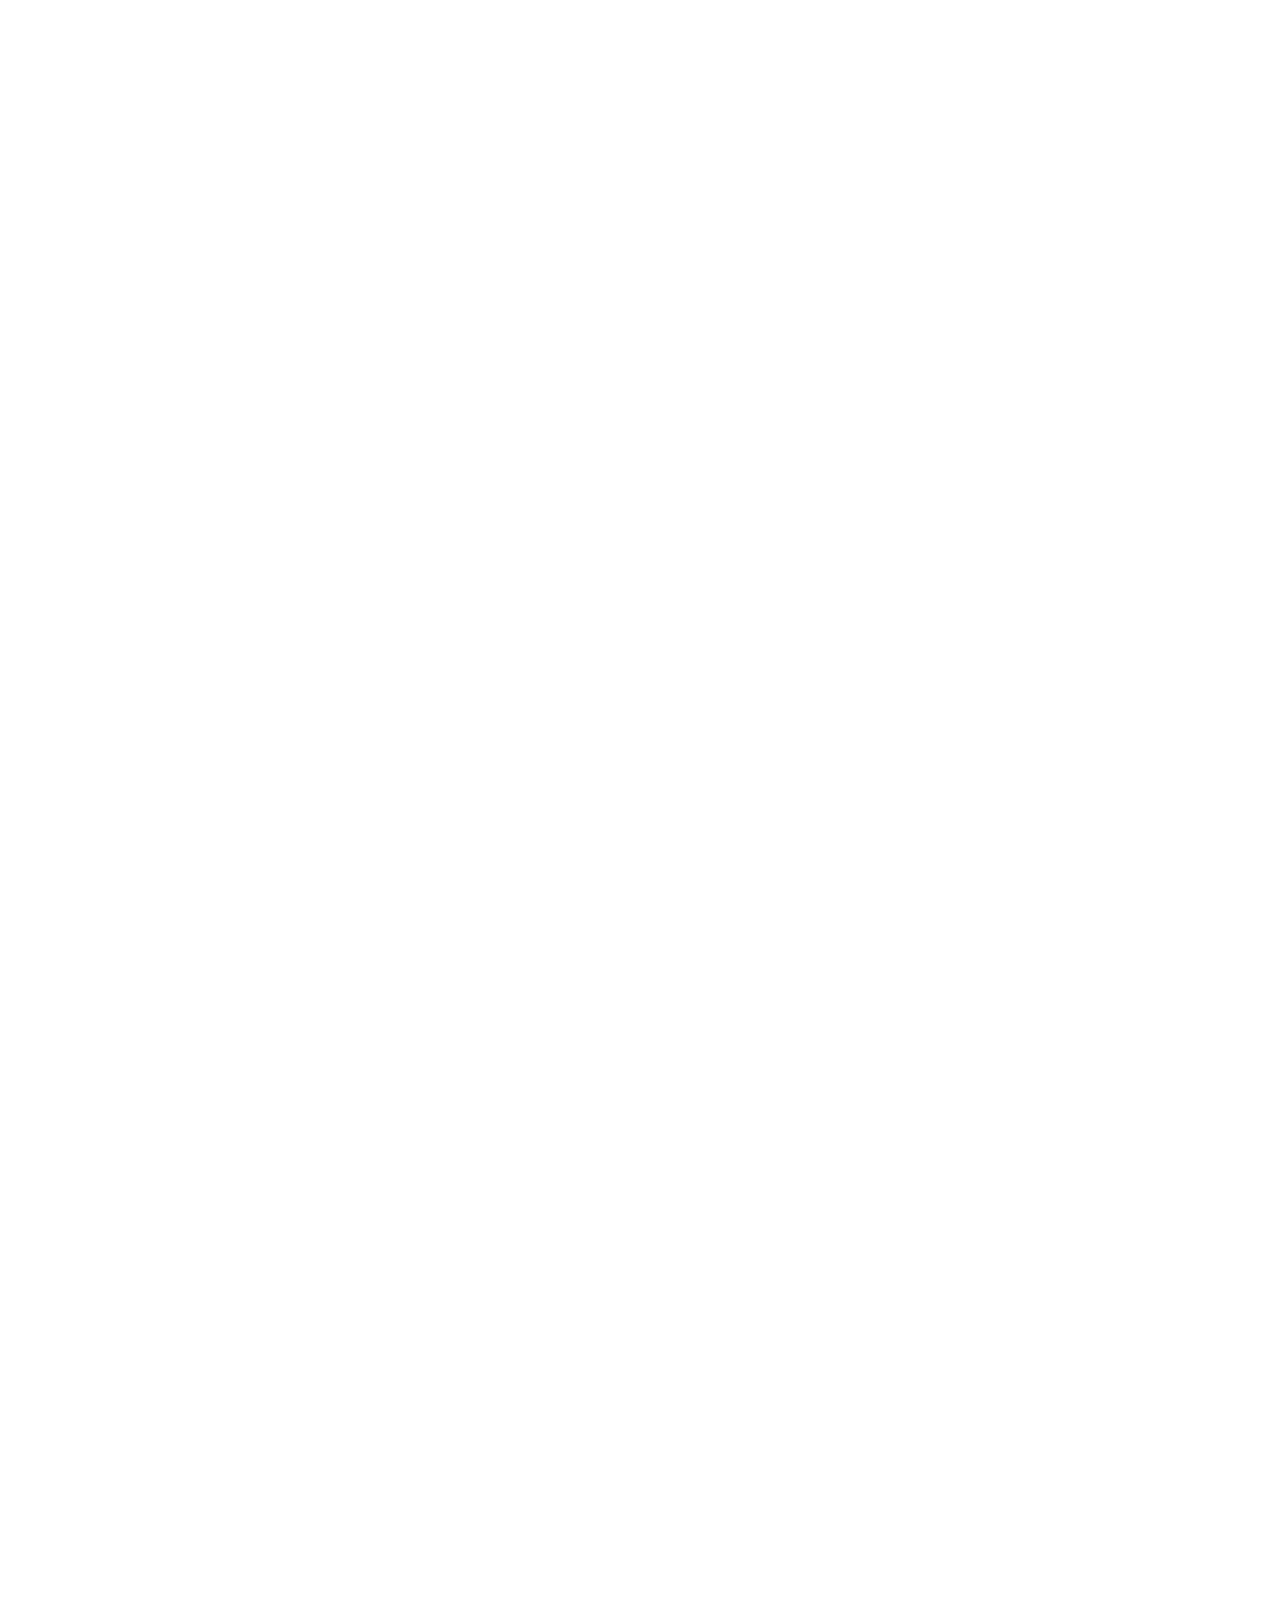
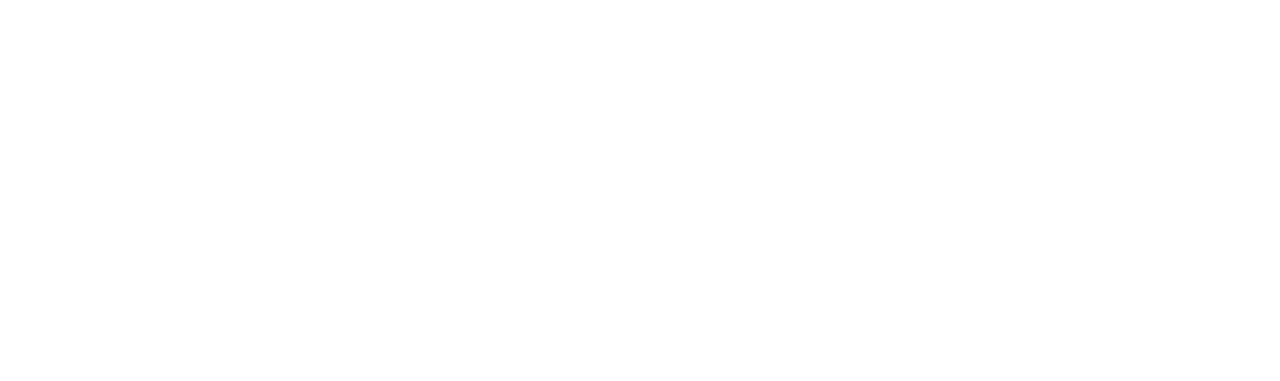
==== commit 3c27b007: "Update 2dvideoviewer.html" ====
--- a/2dvideoviewer.html
+++ b/2dvideoviewer.html
@@ -49,7 +49,8 @@
 <body translate="no">
     <div id="set-height" style="height: 8357px; overflow: hidden; overflow-x: hidden; overflow-Y: hidden;"></div>
     <p id="time"></p>
-    <video id="v0" tabindex="0" autobuffer="autobuffer" preload="preload">
+    <video id="v0" tabindex="0"></video>
+    <!-- <video id="v0" tabindex="0" autobuffer="autobuffer" preload="preload"> -->
         <source type="video/mp4; codecs=&quot;avc1.42E01E, mp4a.40.2&quot;" src="video/Remap1.mp4">
     </video>
 
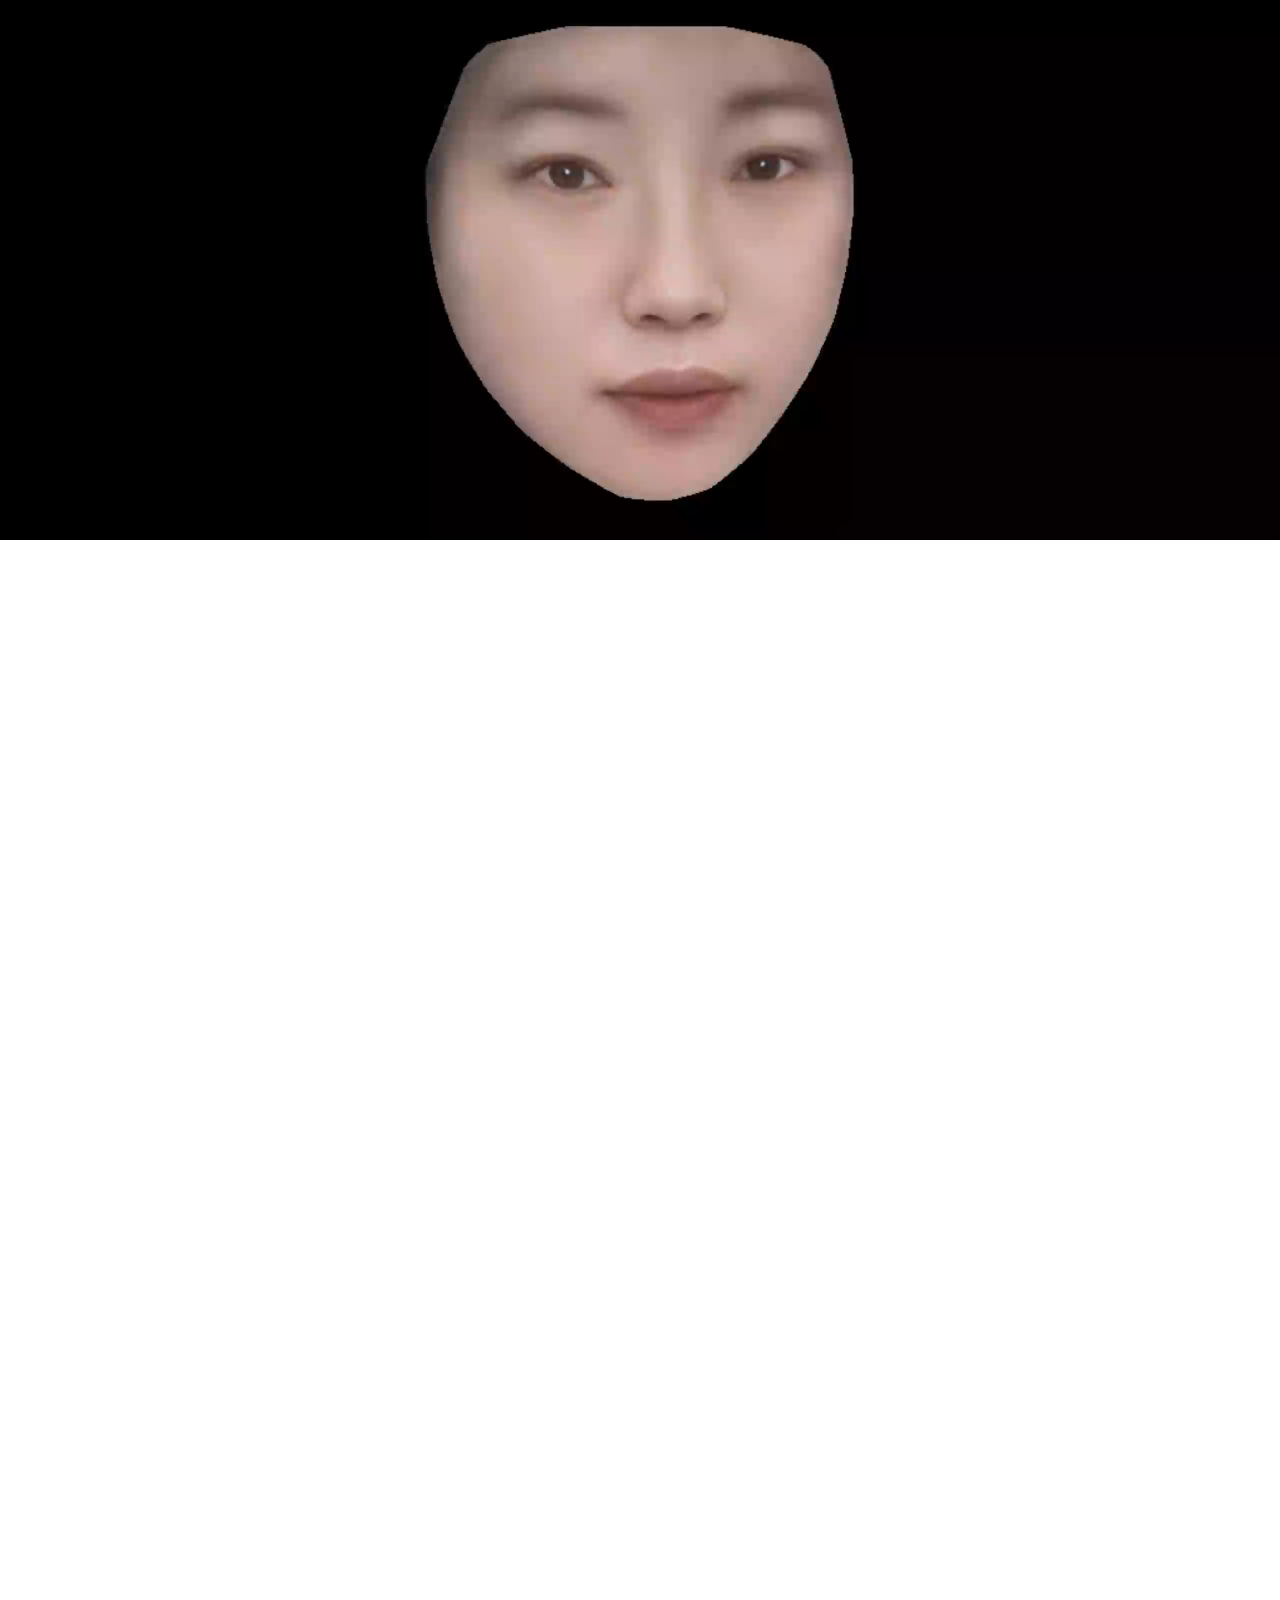
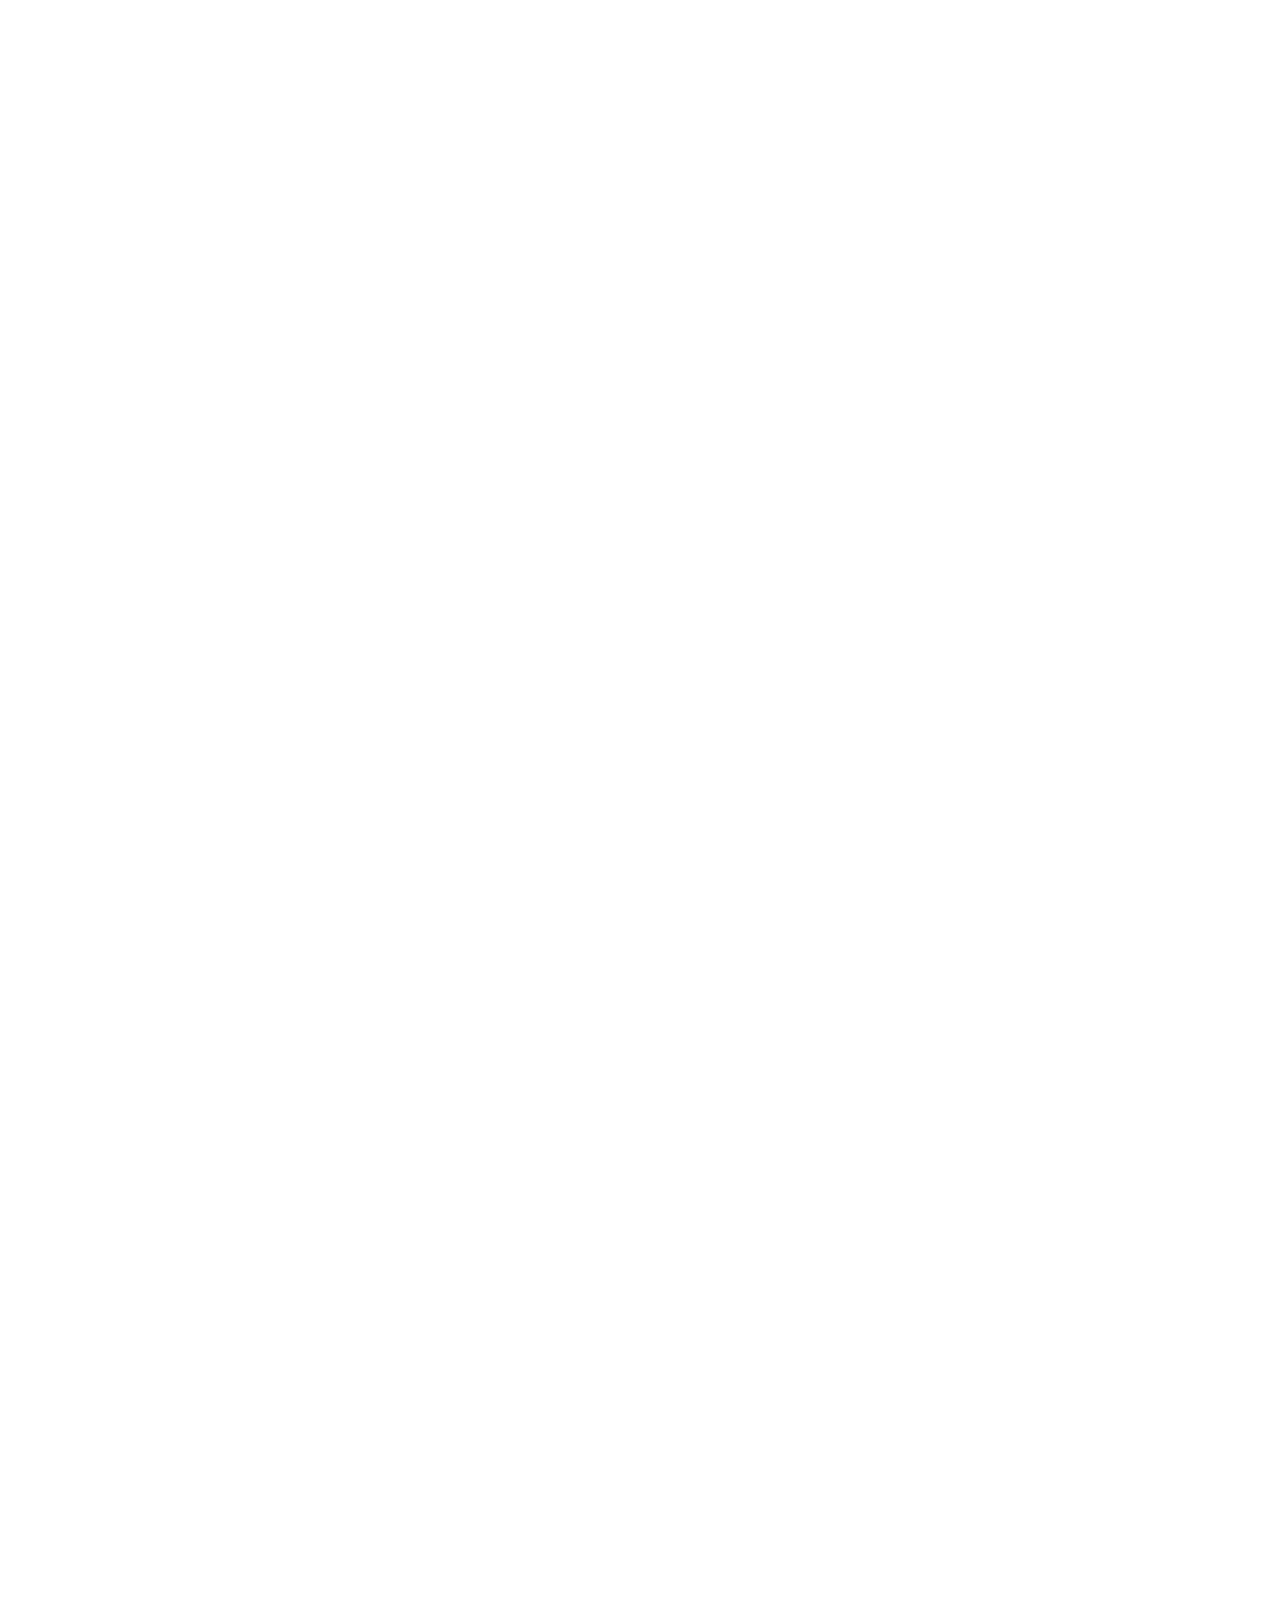
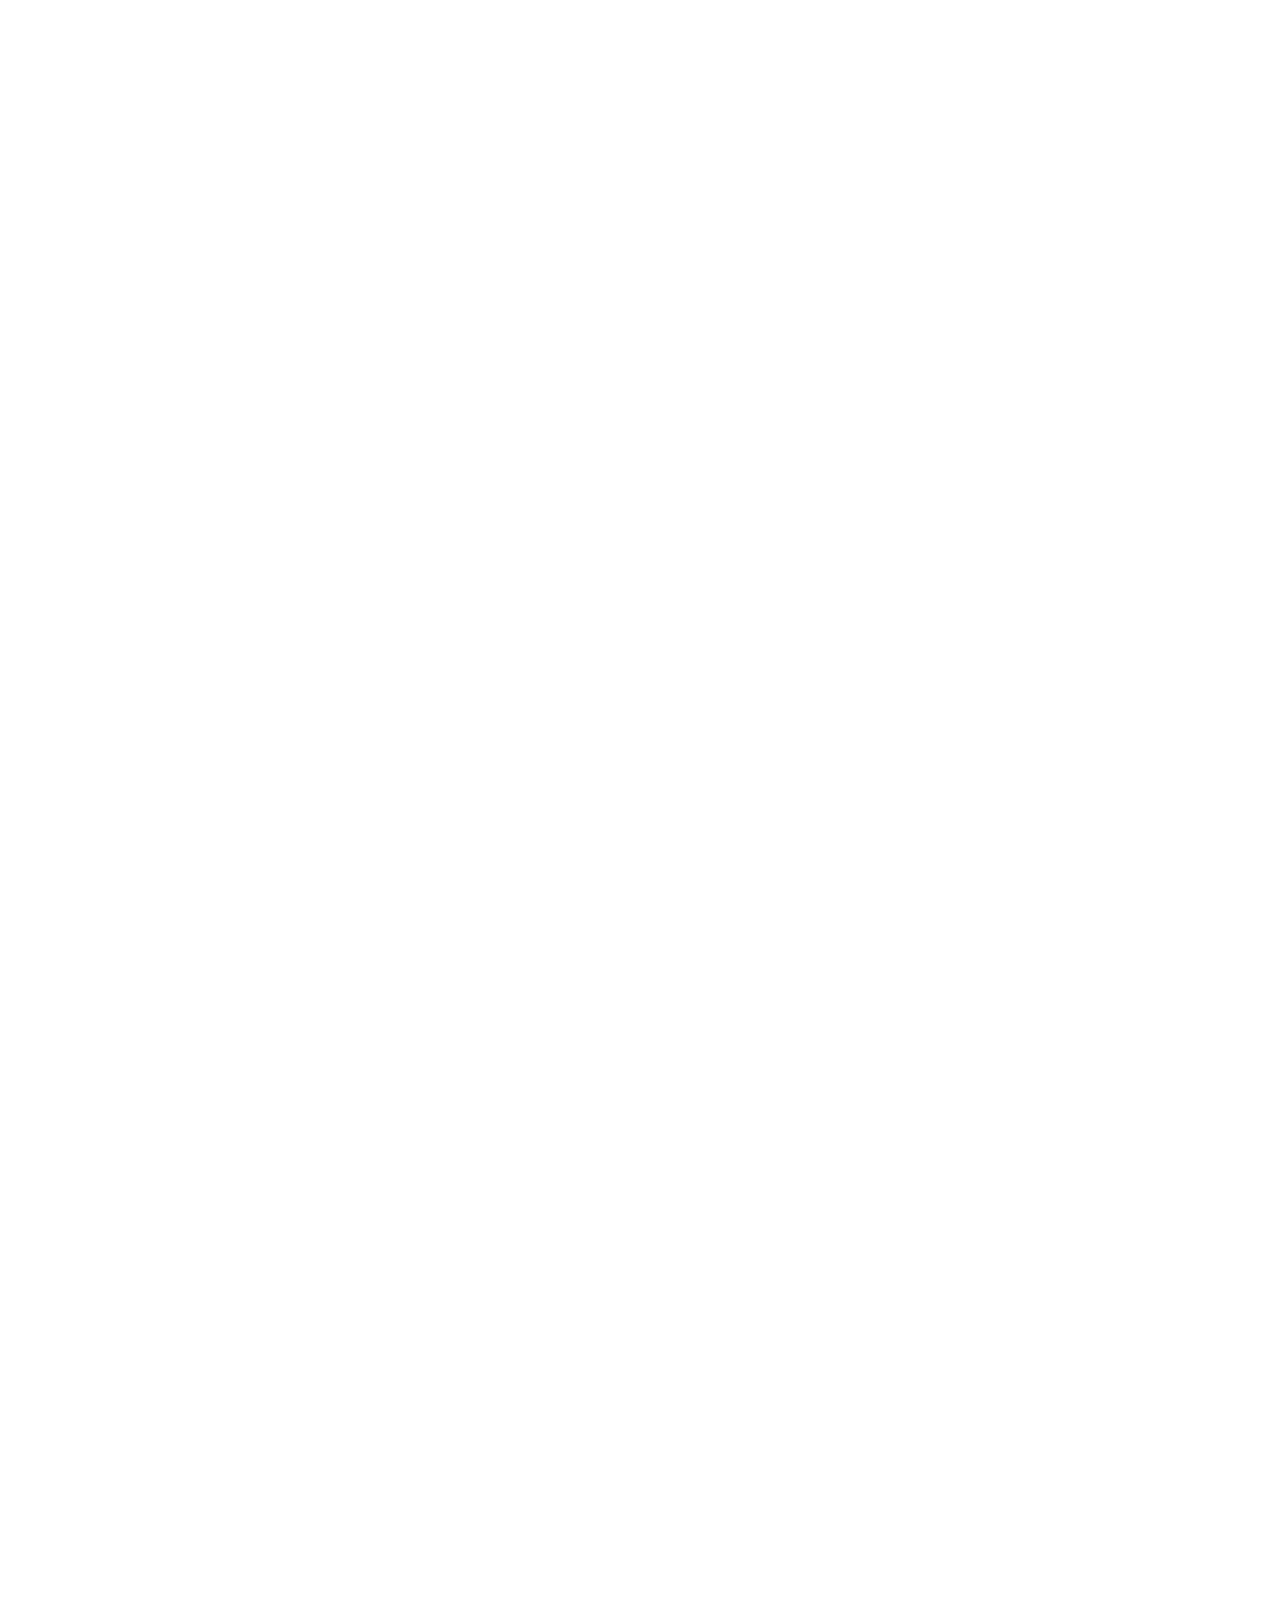
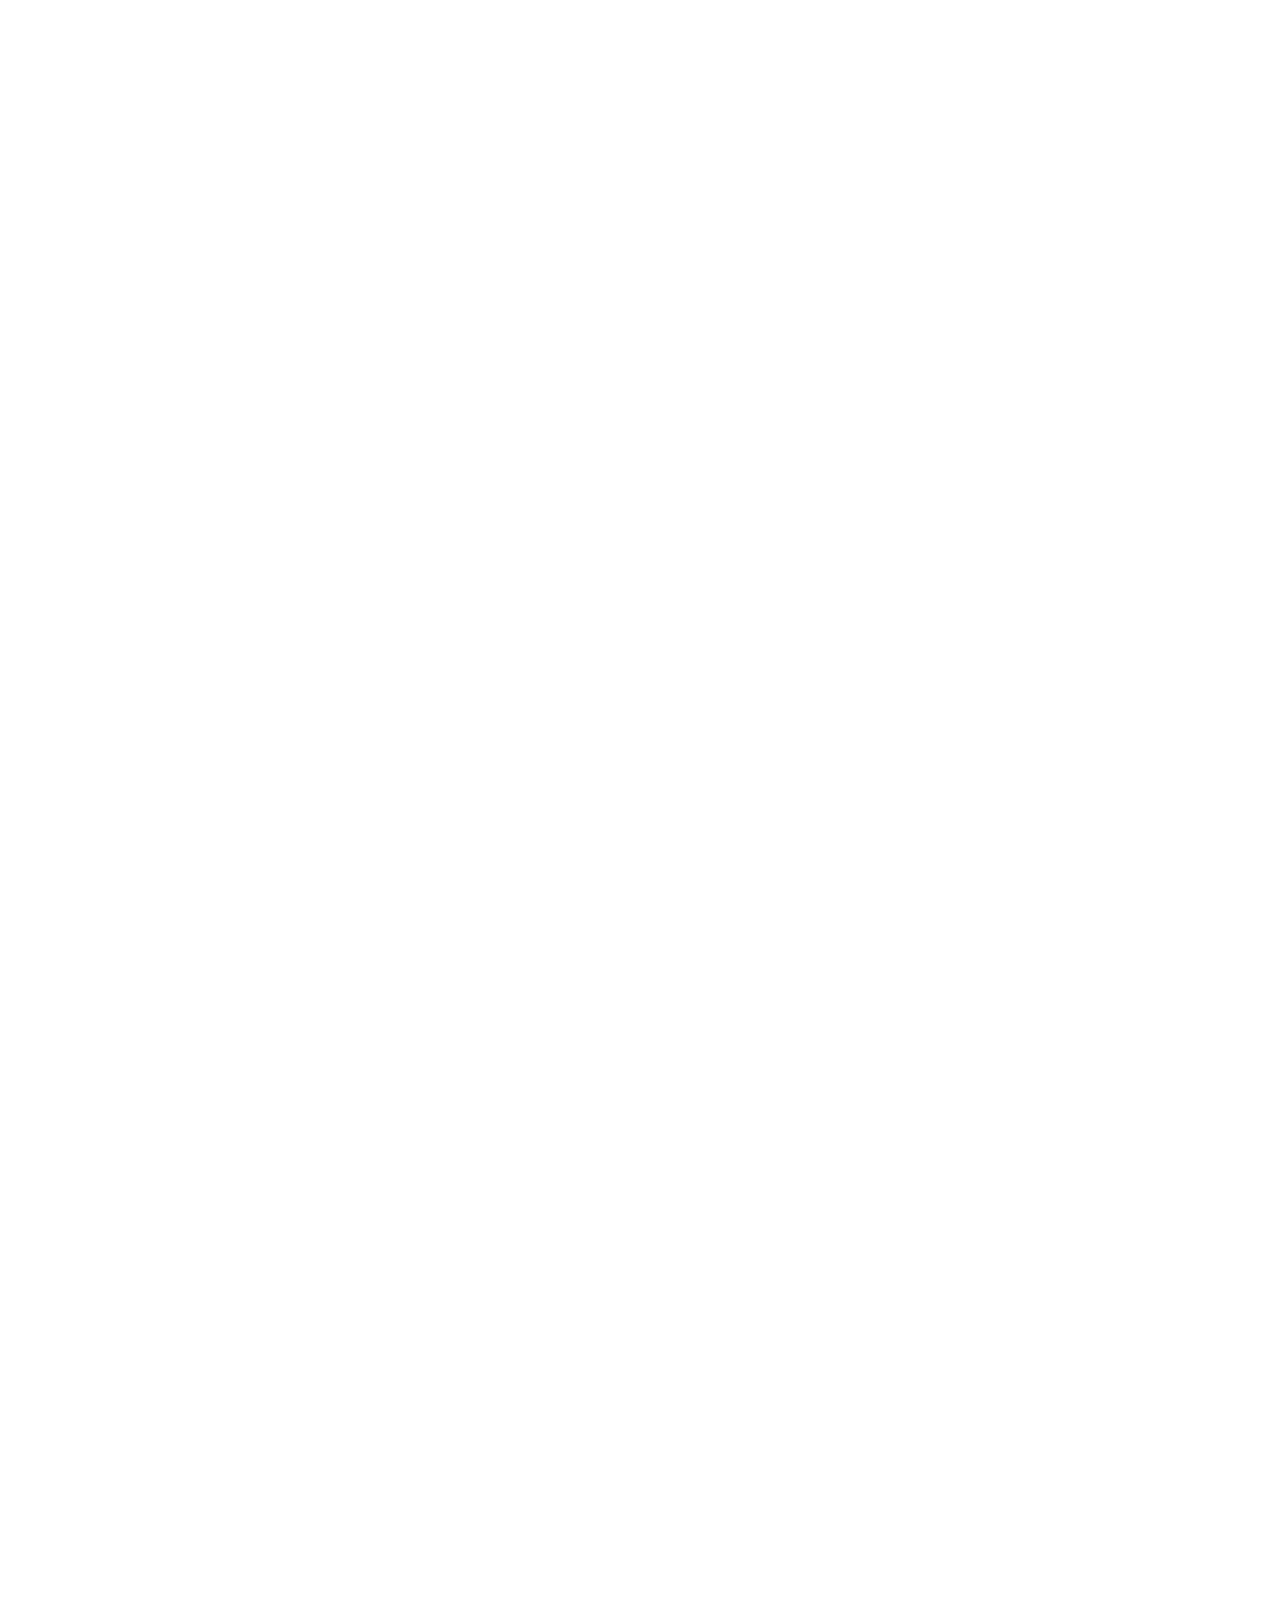
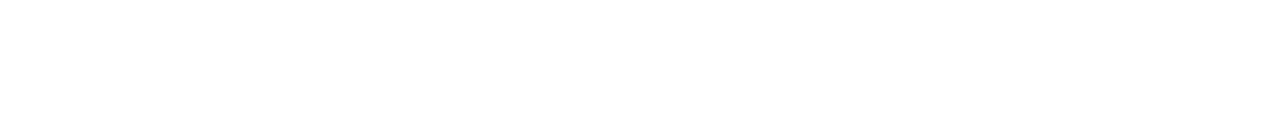
==== commit 02560edc: "Update 2dvideoviewer.html" ====
--- a/2dvideoviewer.html
+++ b/2dvideoviewer.html
@@ -49,7 +49,7 @@
 <body translate="no">
     <div id="set-height" style="height: 8357px; overflow: hidden; overflow-x: hidden; overflow-Y: hidden;"></div>
     <p id="time"></p>
-    <video id="v0" tabindex="0"></video>
+    <video id="v0" tabindex="0">
     <!-- <video id="v0" tabindex="0" autobuffer="autobuffer" preload="preload"> -->
         <source type="video/mp4; codecs=&quot;avc1.42E01E, mp4a.40.2&quot;" src="video/Remap1.mp4">
     </video>
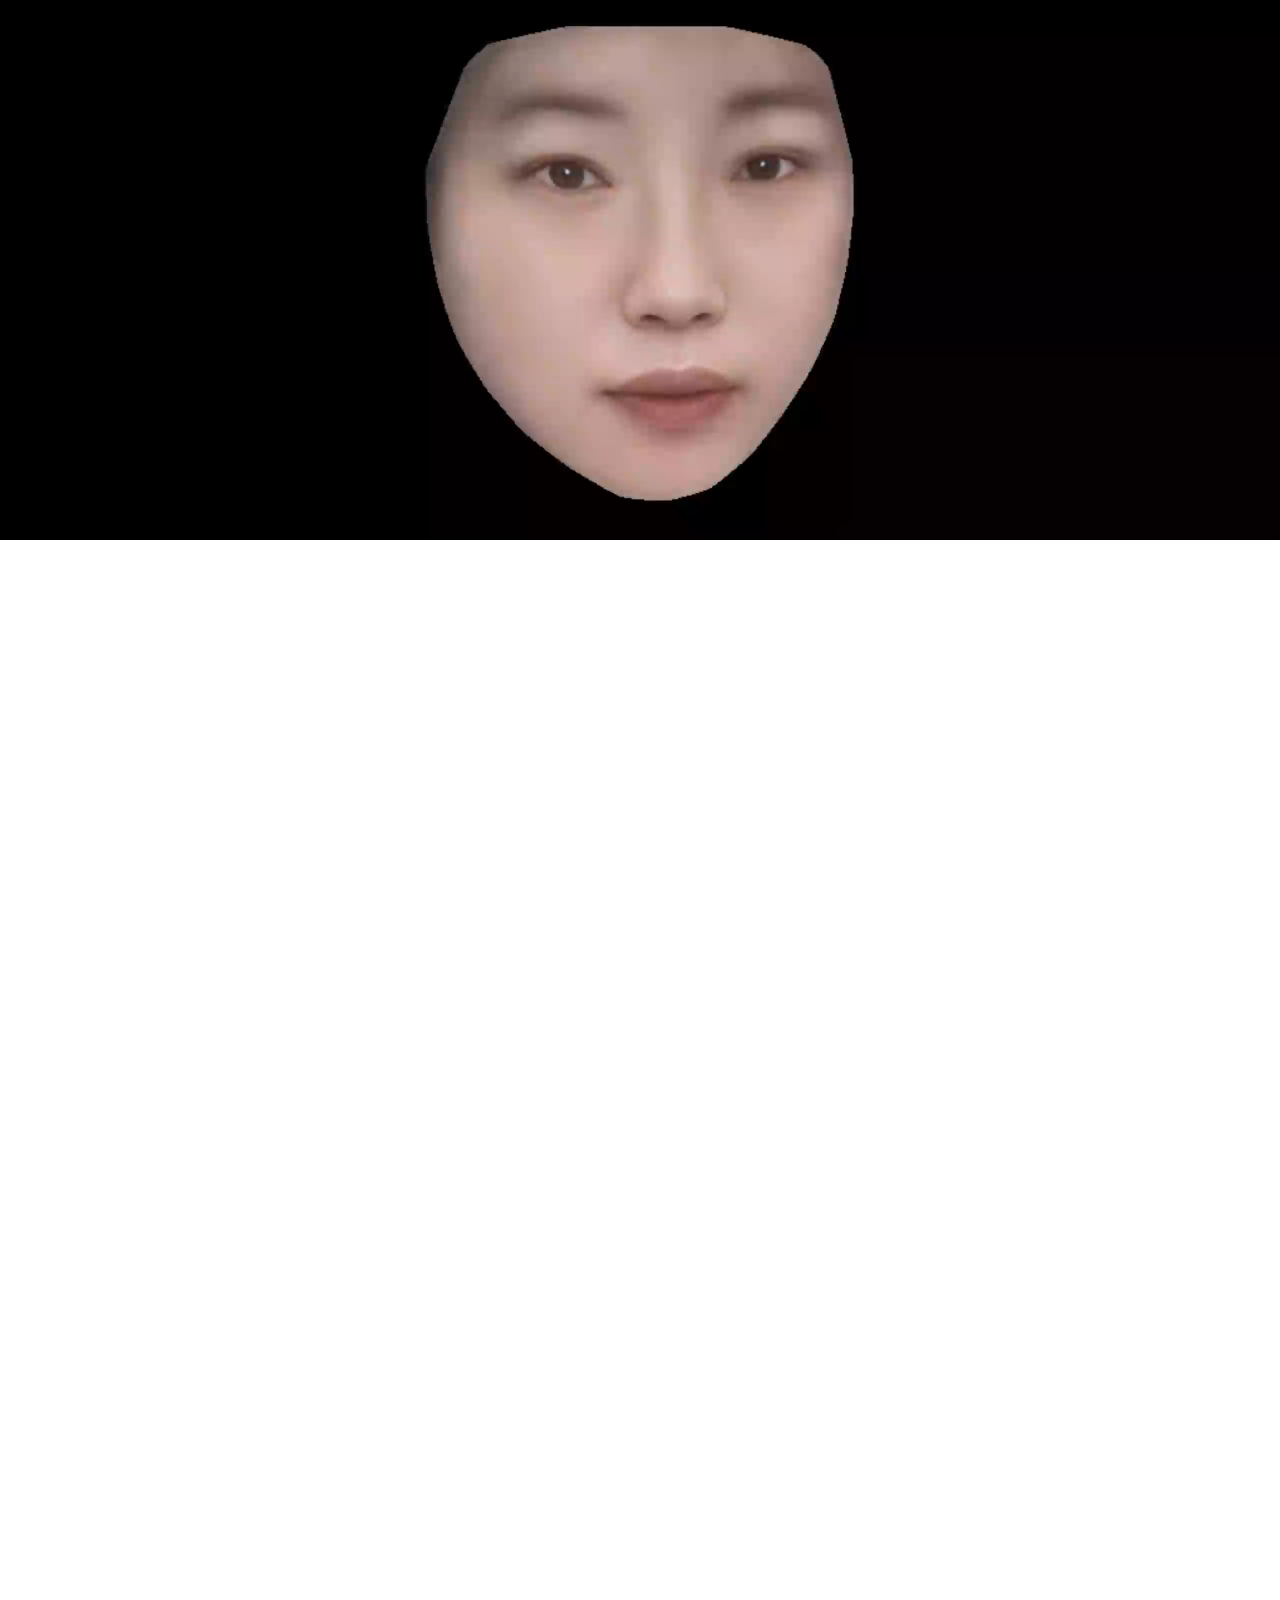
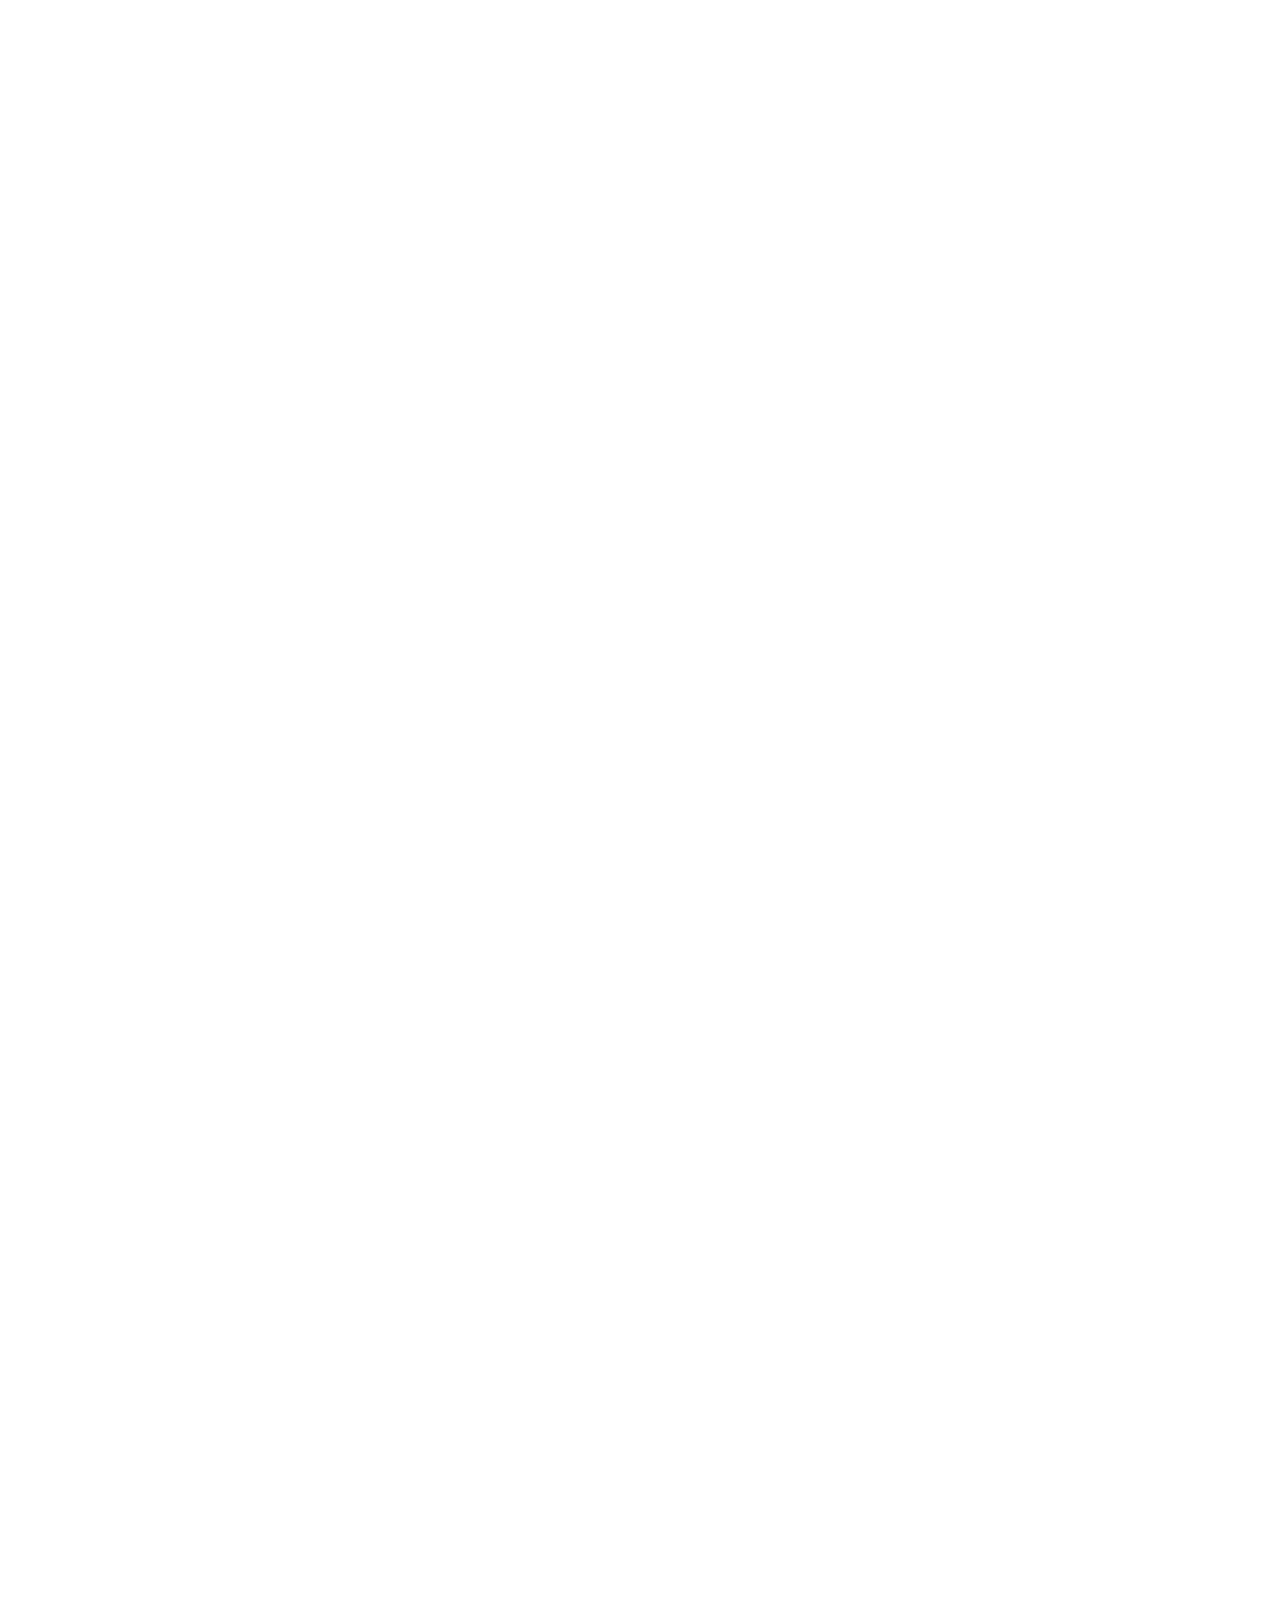
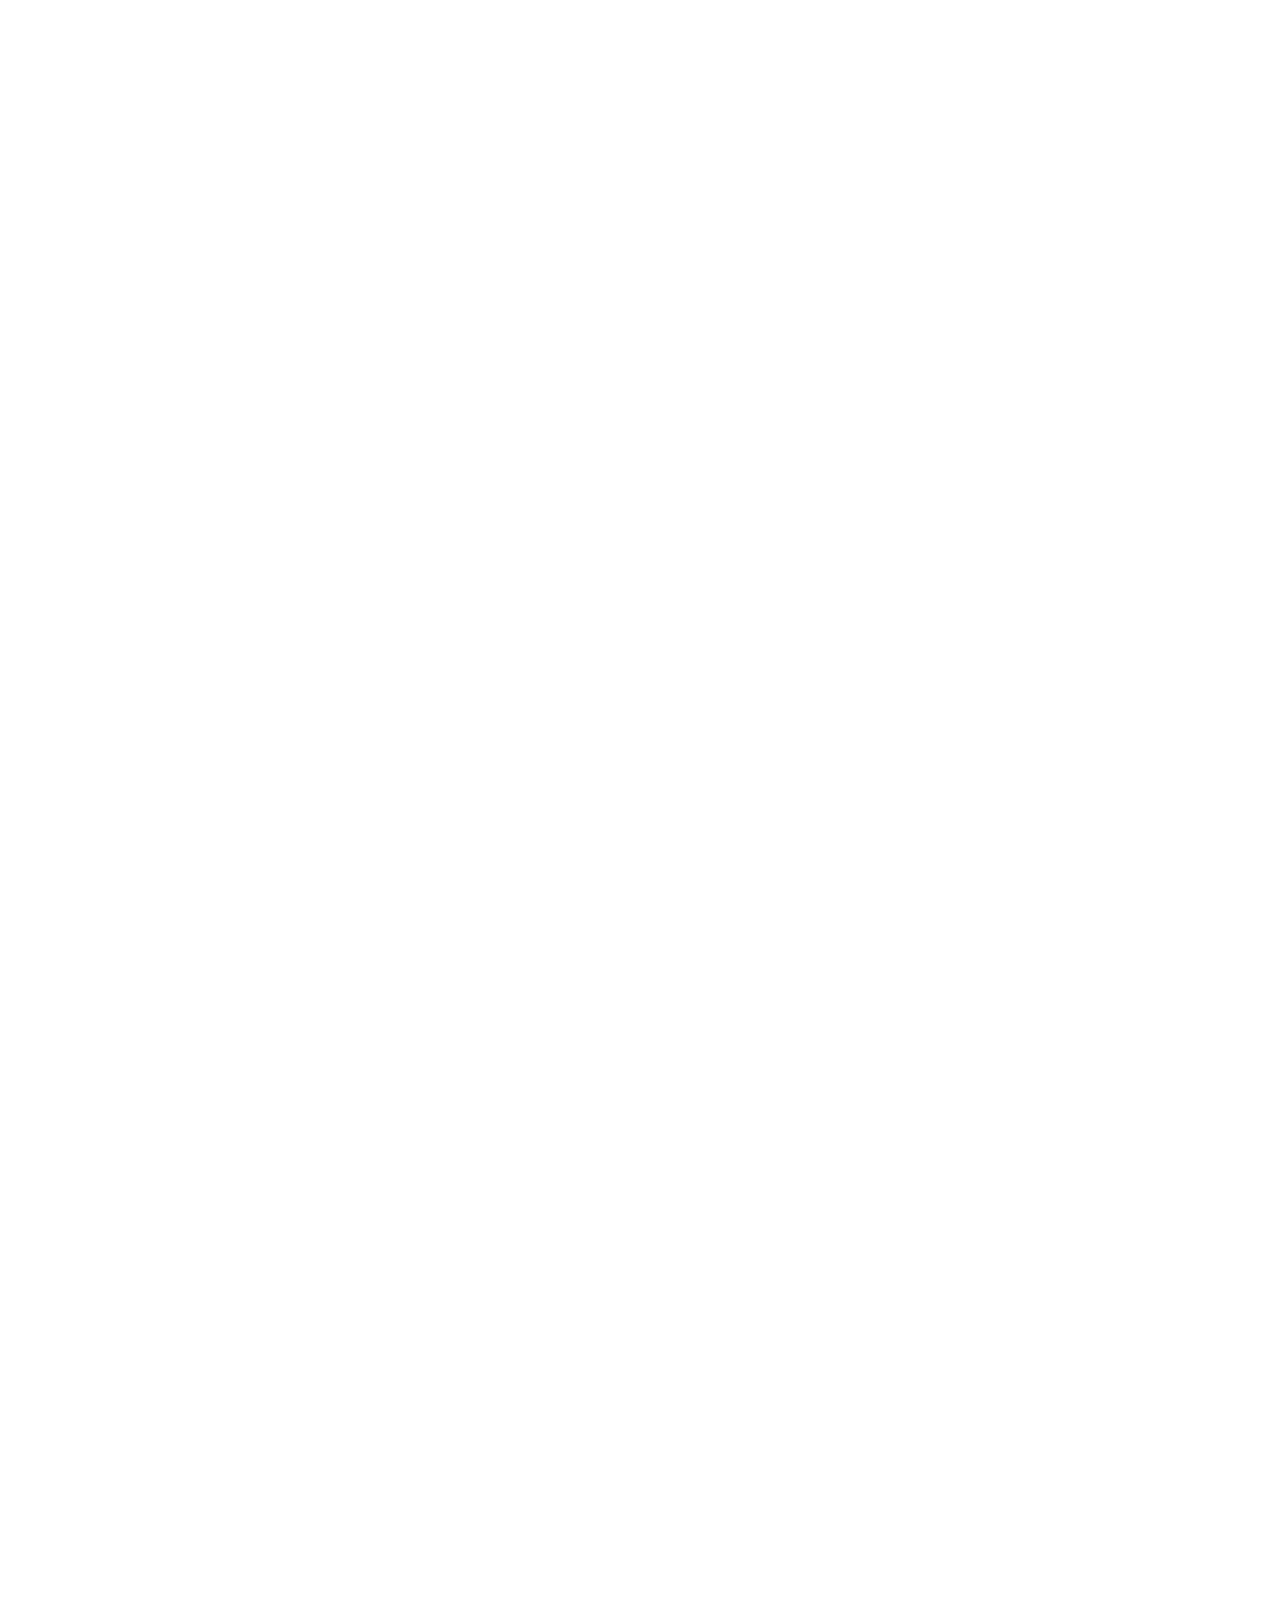
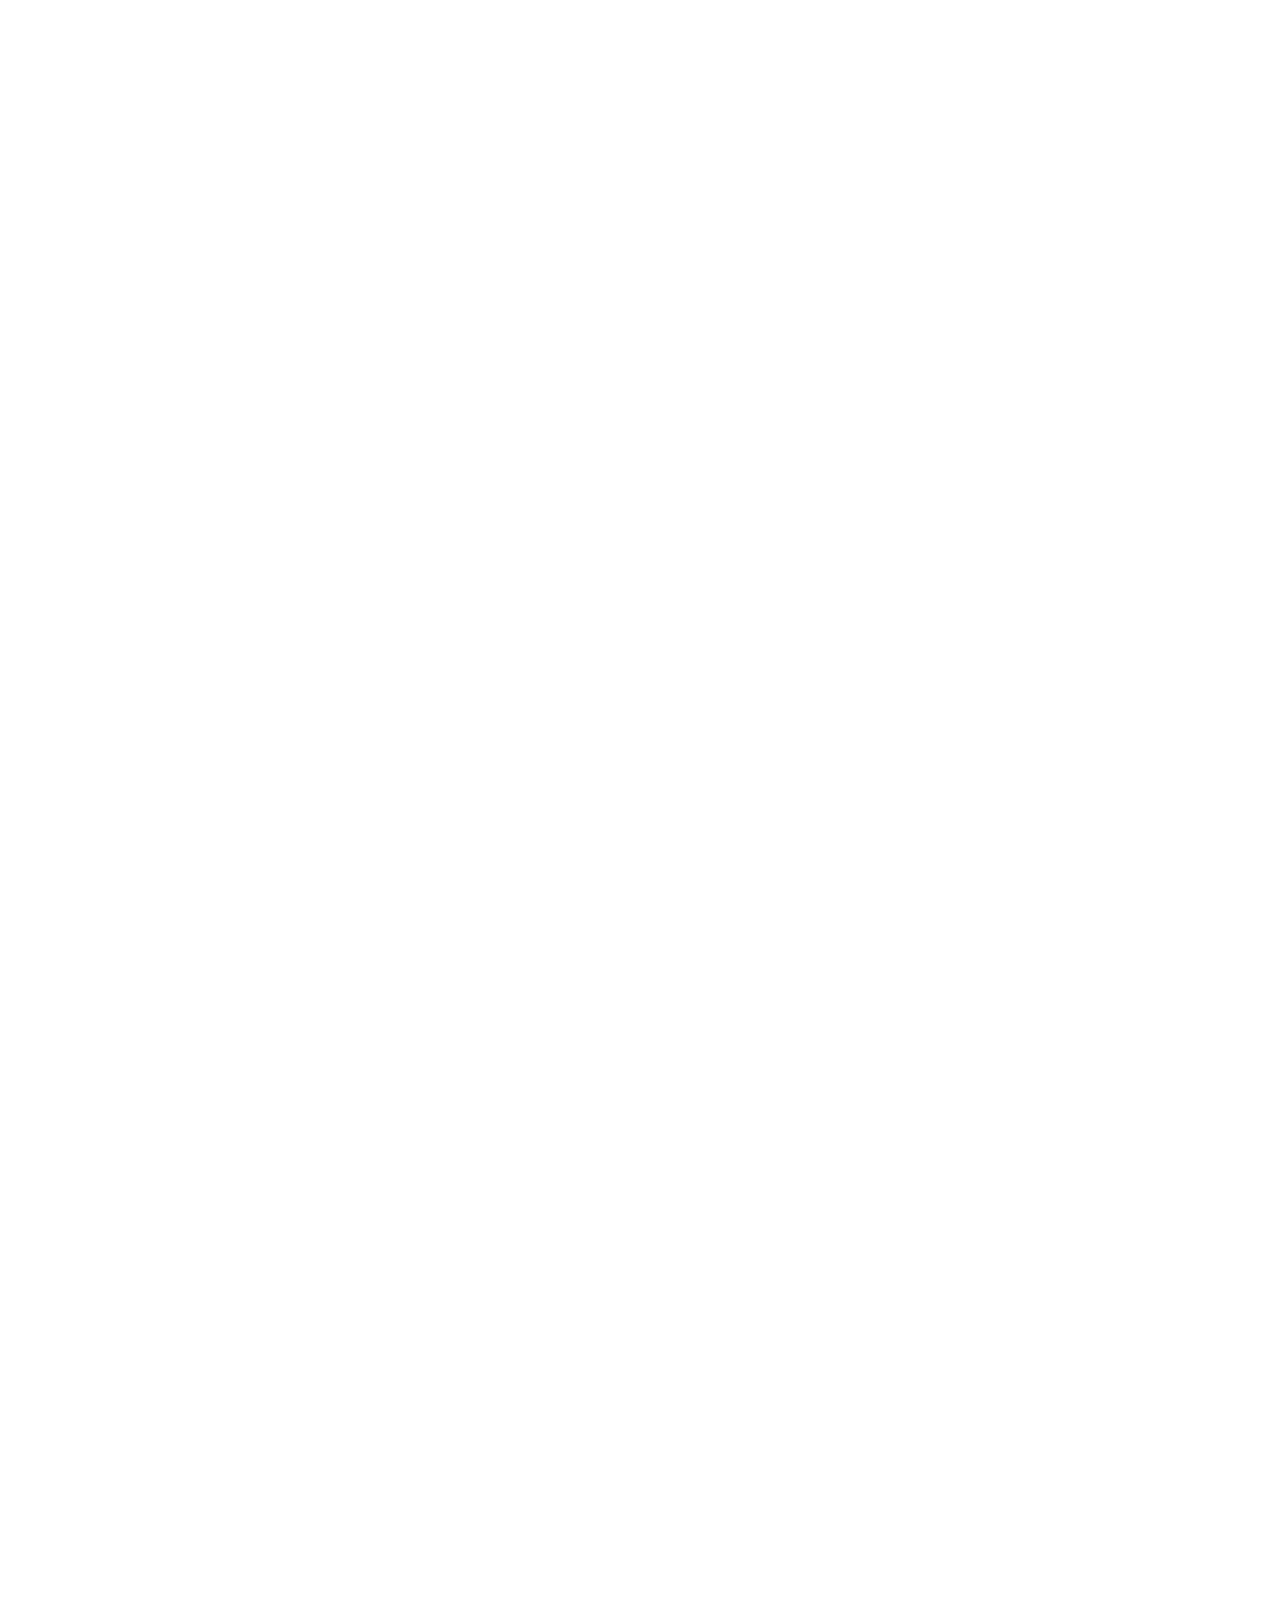
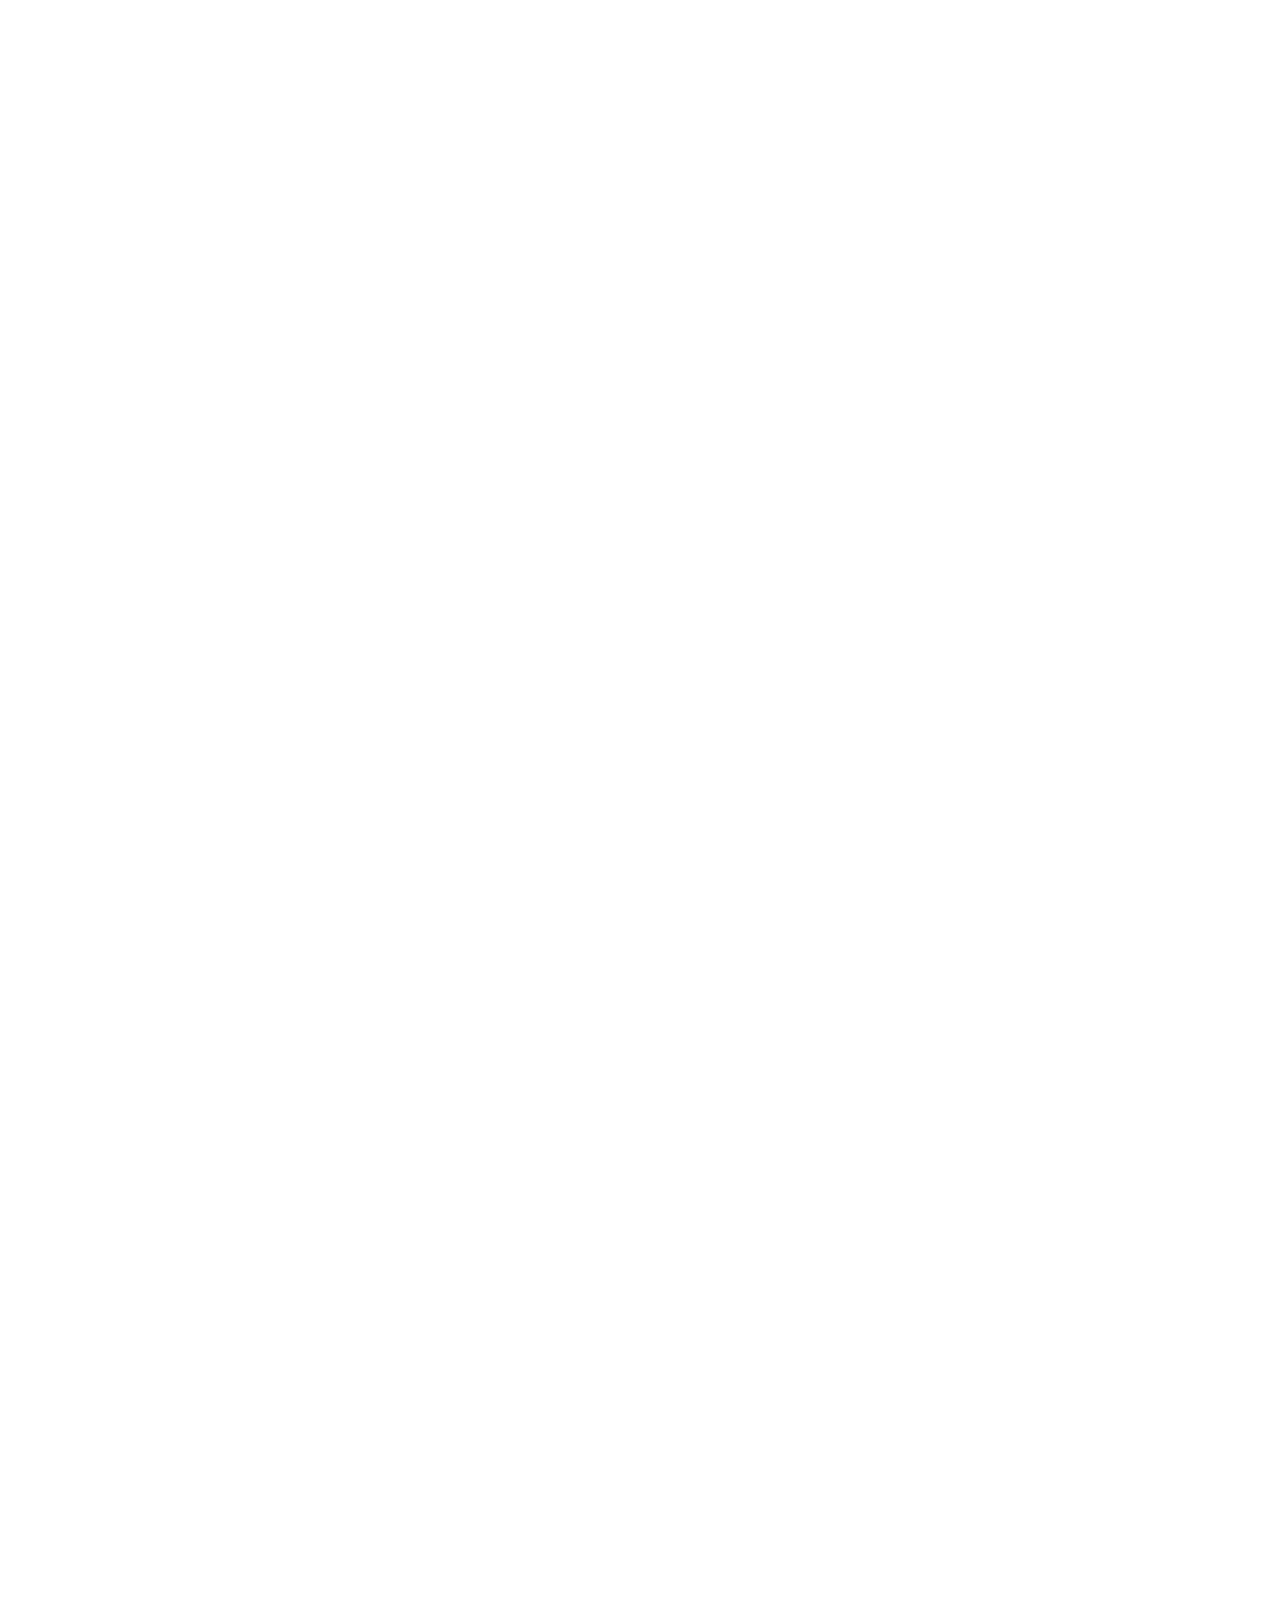
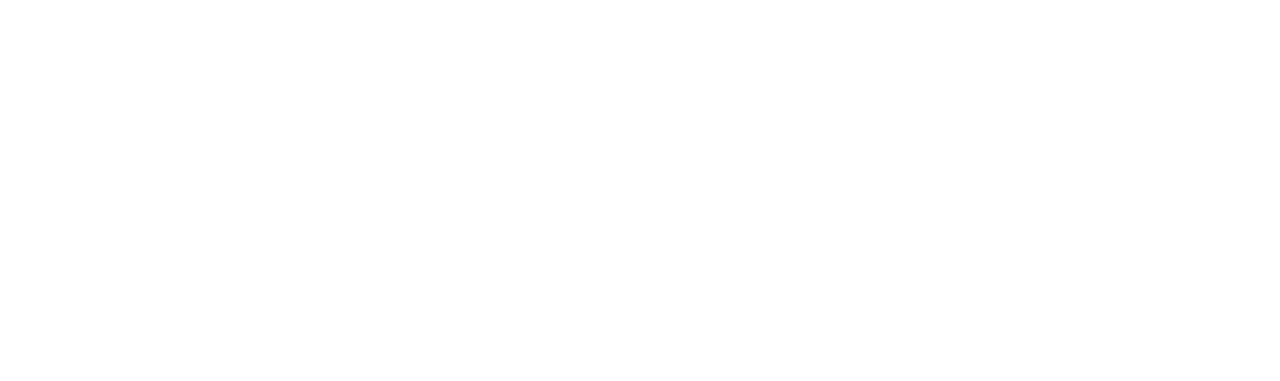
==== commit 40de88a2: "Update 2dvideoviewer.html" ====
--- a/2dvideoviewer.html
+++ b/2dvideoviewer.html
@@ -70,7 +70,7 @@
 
         // dynamically set the page height according to video length
         vid.addEventListener('loadedmetadata', function () {
-            setHeight.style.height = Math.floor(vid.duration) * playbackConst + "px";
+            //setHeight.style.height = Math.floor(vid.duration) * playbackConst + "px";
         });
 
         // Use requestAnimationFrame for smooth playback
